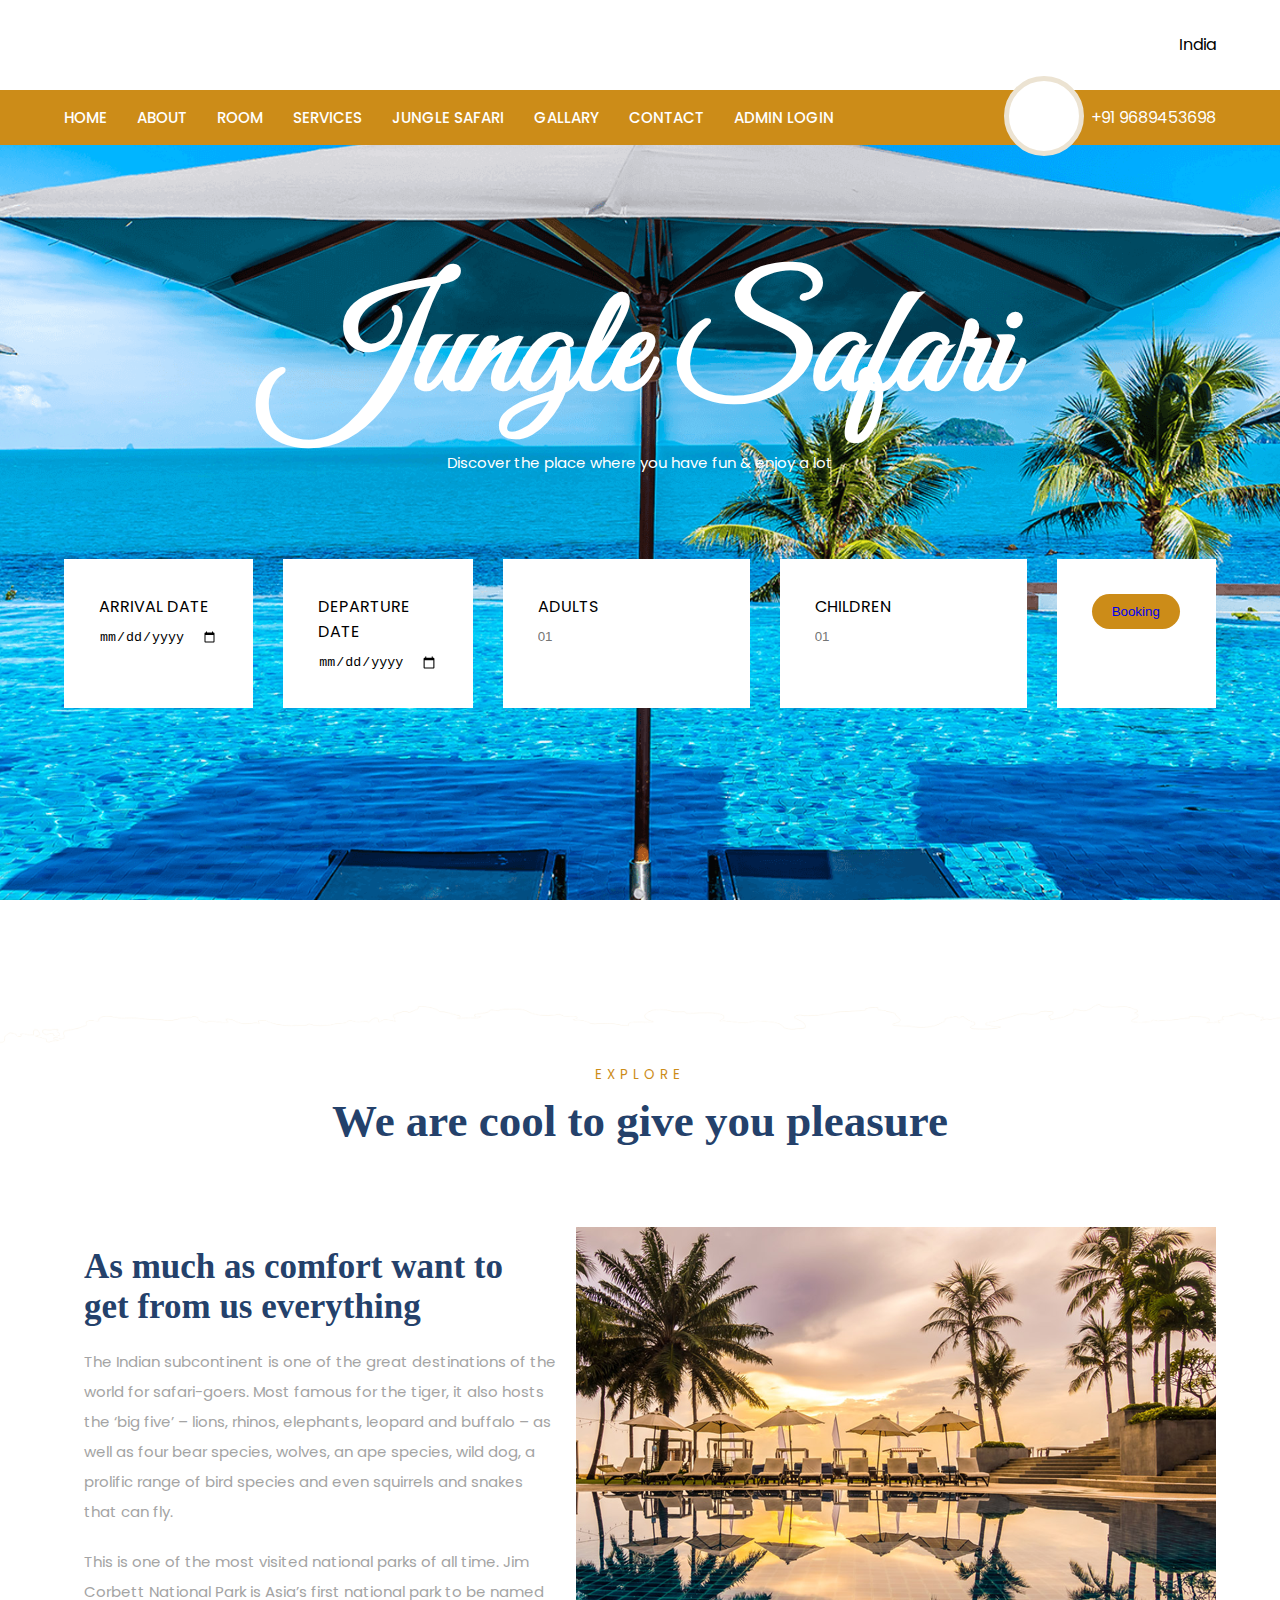
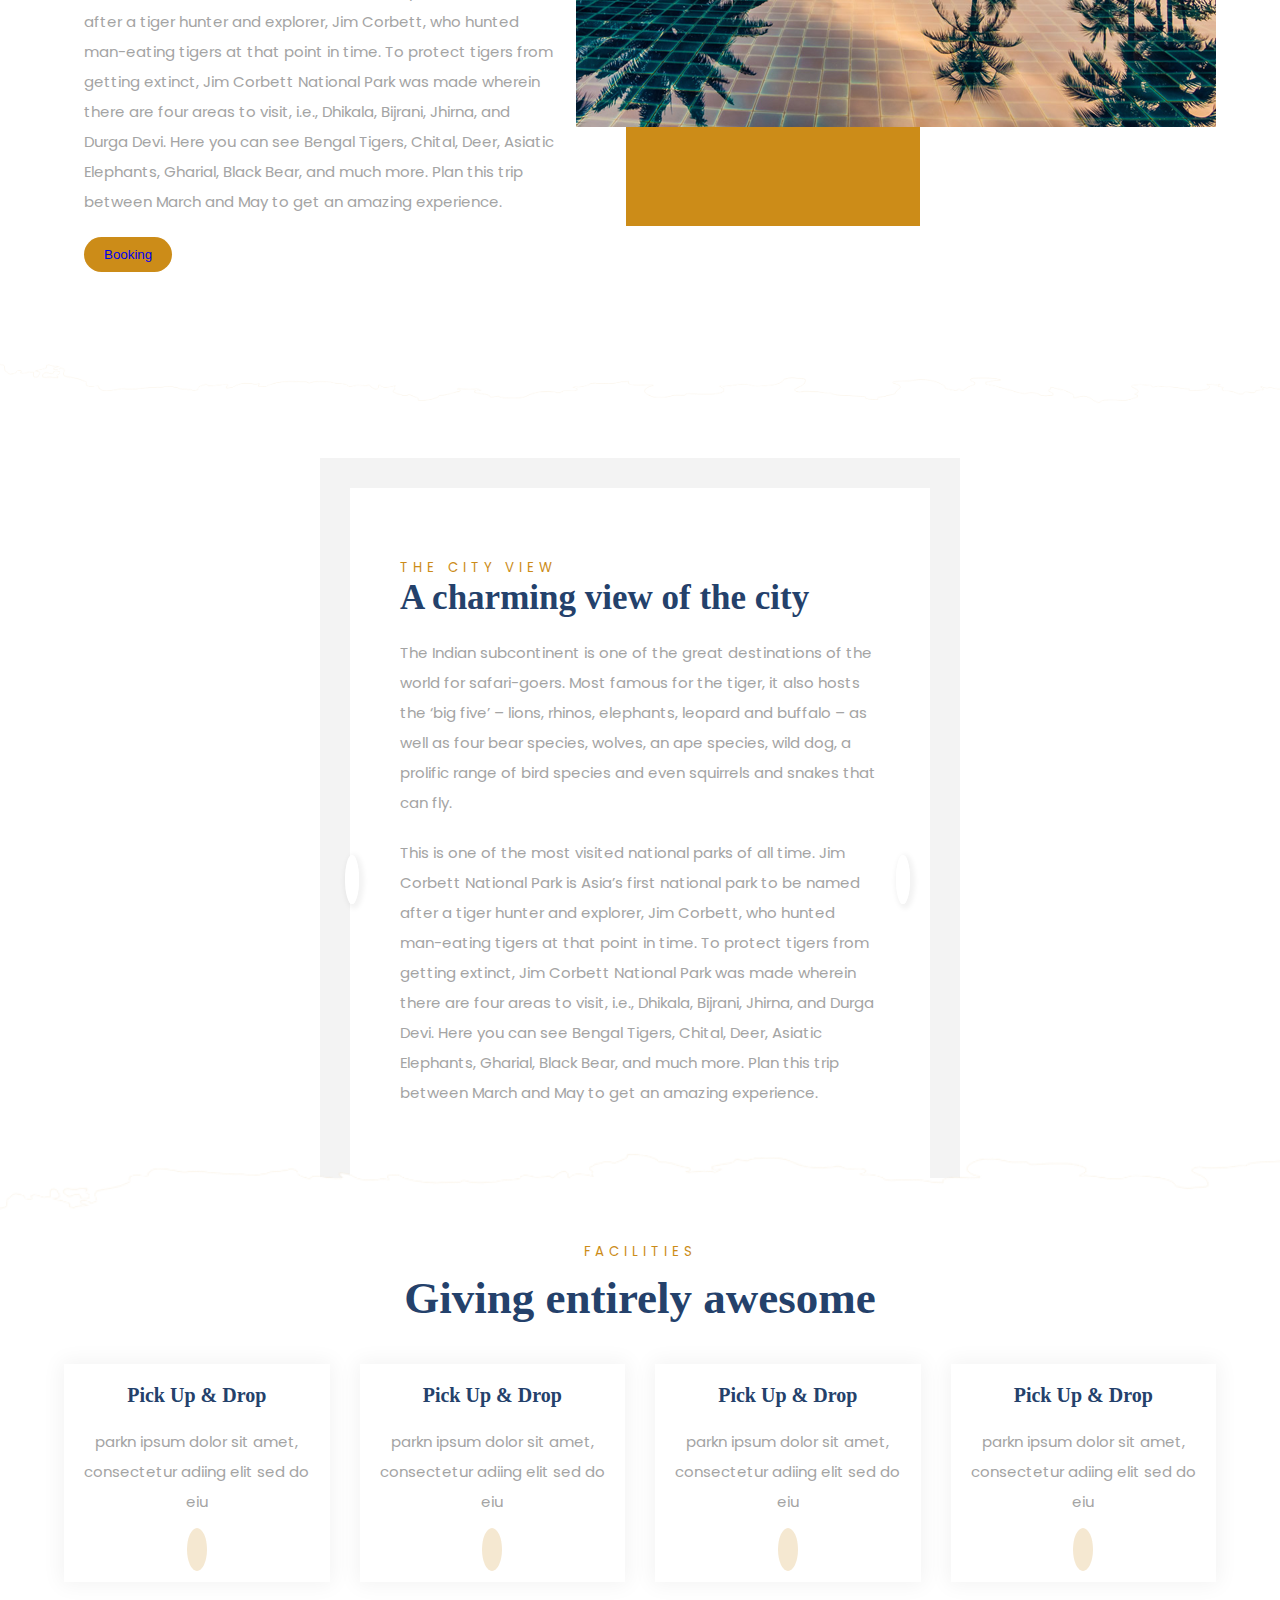
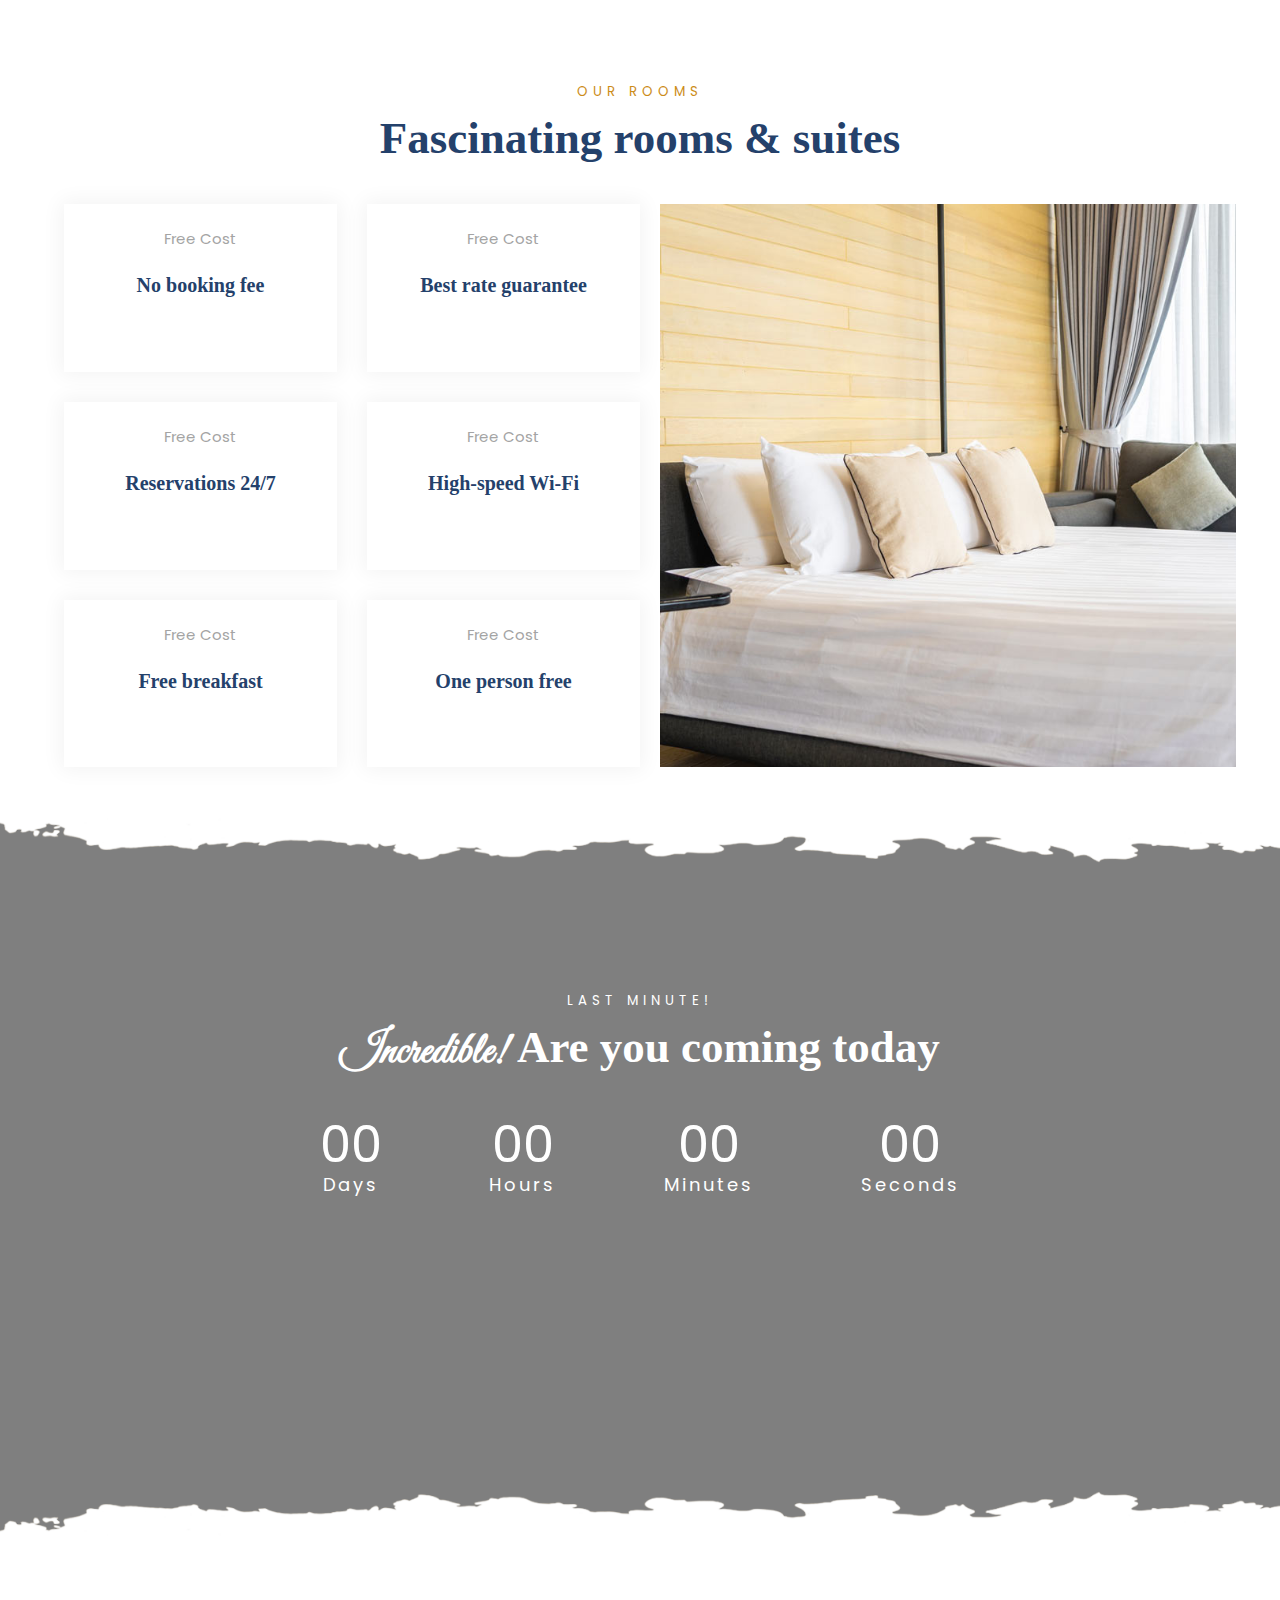
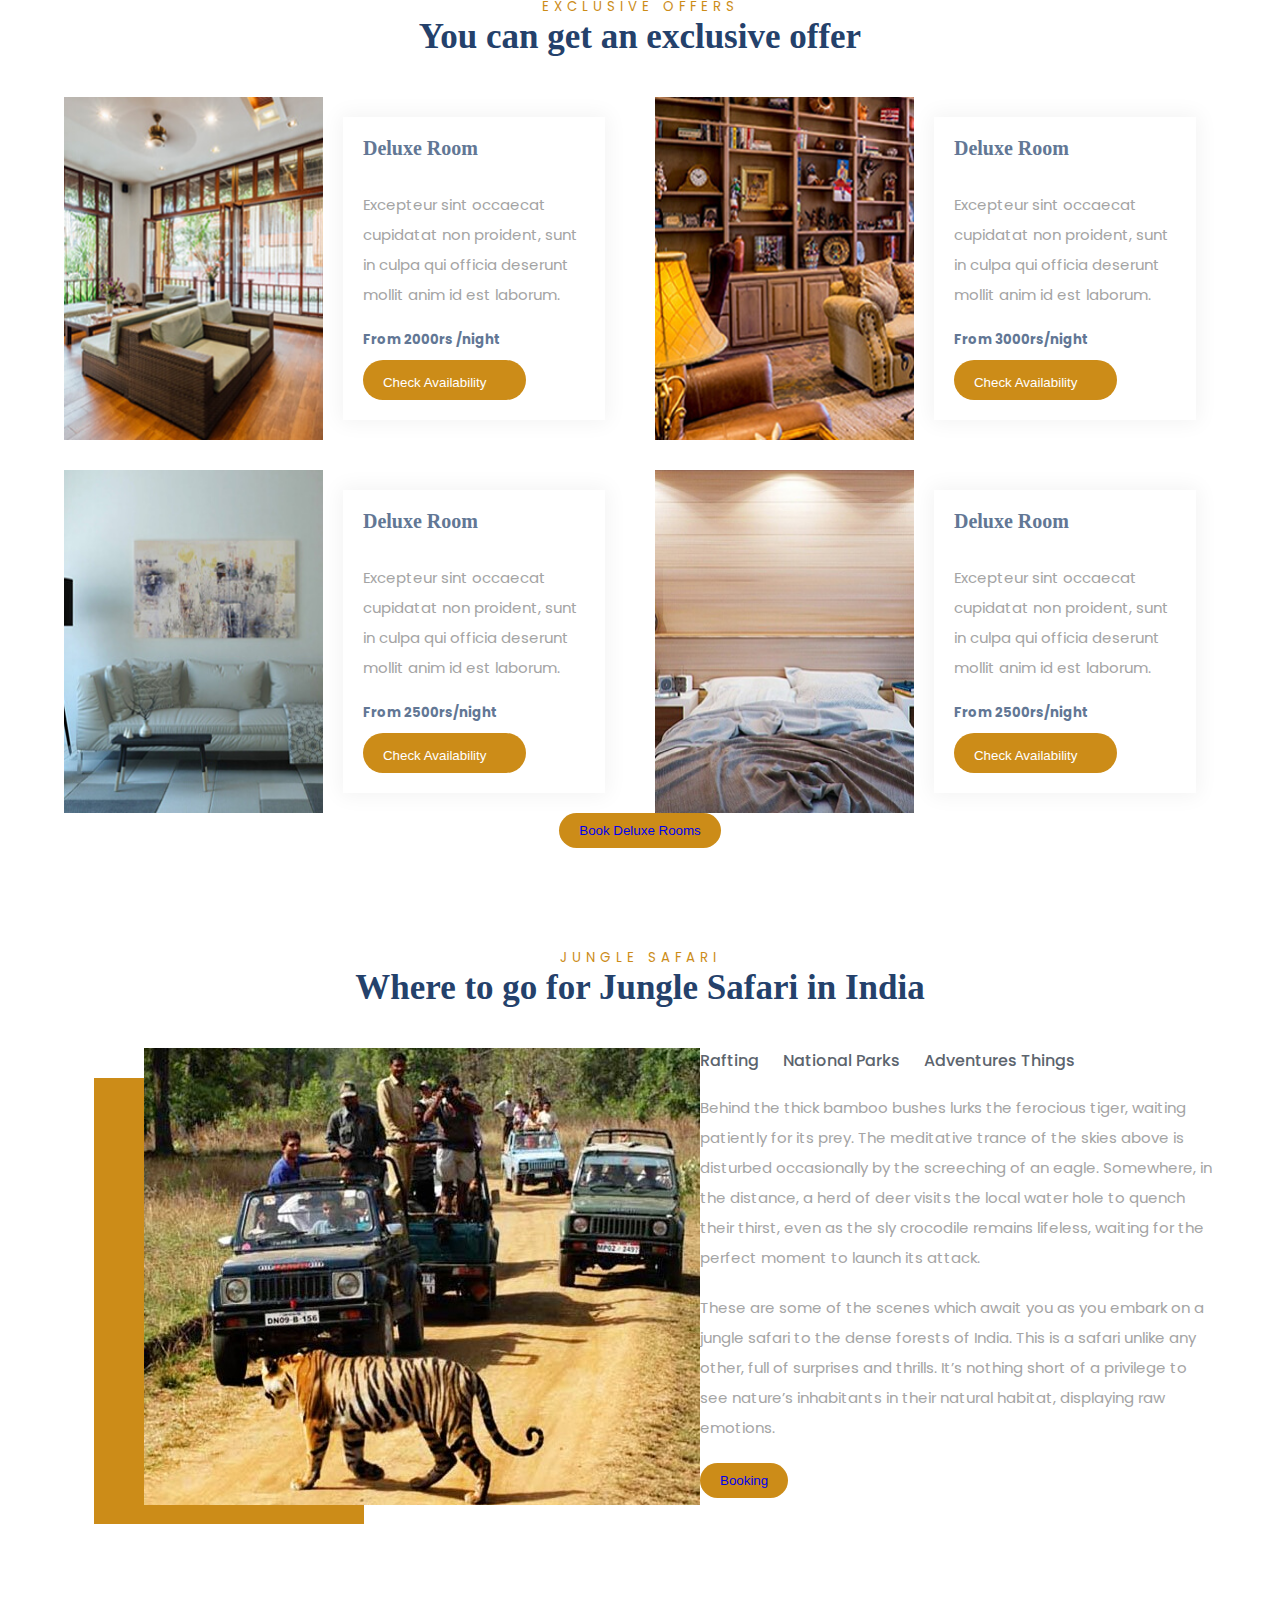
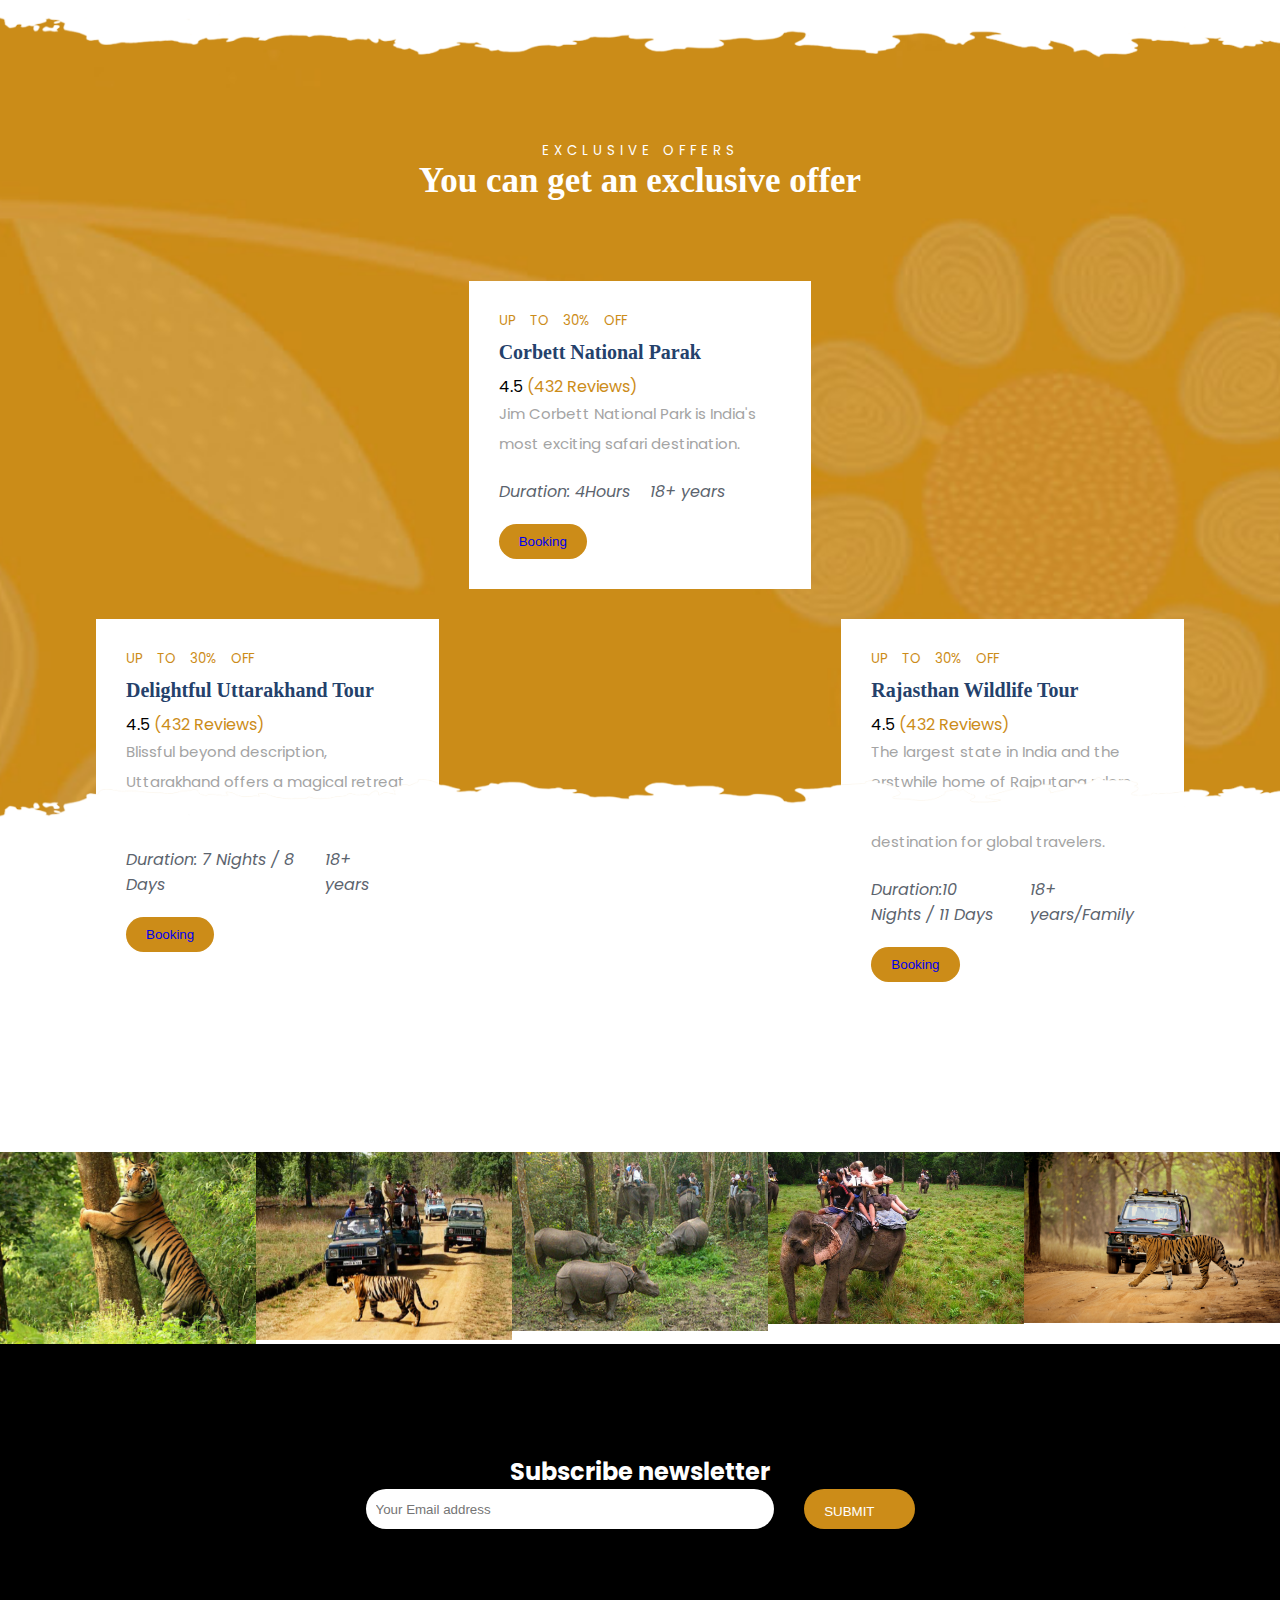
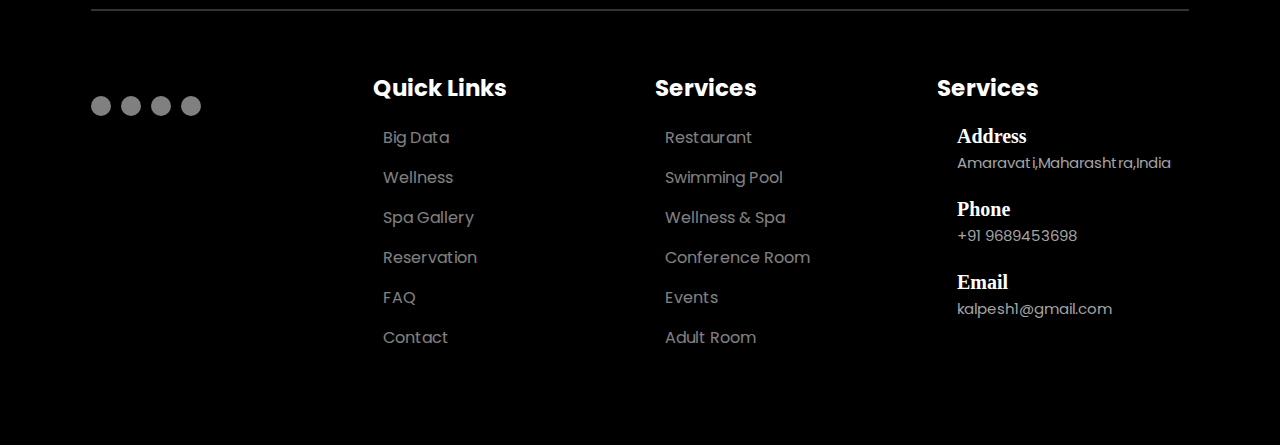
==== index.html @ ed16f7bd "Jungle safari and Resort booking system" ====
<!DOCTYPE html>
<html lang="en" dir="ltr">
<head>
  <title>Jungle safari and Resort management </title>
  <meta name="viewport" content="width=device-width, initial-scale=1">
  <link rel="stylesheet" href="https://pro.fontawesome.com/releases/v5.10.0/css/all.css" integrity="sha384-AYmEC3Yw5cVb3ZcuHtOA93w35dYTsvhLPVnYs9eStHfGJvOvKxVfELGroGkvsg+p" crossorigin="anonymous" />
  <link rel="stylesheet" href="css/style.css">

  <script src="https://code.jquery.com/jquery-1.12.4.min.js" integrity="sha256-ZosEbRLbNQzLpnKIkEdrPv7lOy9C27hHQ+Xp8a4MxAQ=" crossorigin="anonymous"></script>

  <link rel="stylesheet" href="https://cdnjs.cloudflare.com/ajax/libs/OwlCarousel2/2.3.4/assets/owl.carousel.css" />
  <link rel="stylesheet" href="https://cdnjs.cloudflare.com/ajax/libs/OwlCarousel2/2.3.4/assets/owl.theme.default.min.css" />


</head>

<body>
  <section class="head">
    <div class="container flex1">
      <div class="scoial">
        <i class="fab fa-facebook-f"></i>
        <i class="fab fa-twitter"></i>
        <i class="fab fa-instagram"></i>
        <i class="fab fa-youtube"></i>
      </div>
      <div class="logo">
        <img src="image/logo.png" alt="">
      </div>
      <div class="address">
        <i class="fas fa-map-marker-alt"></i>
        <span>India</span>
      </div>
    </div>
  </section>


  <header class="header">
    <div class="container">
      <nav class="navbar flex1">
        <div class="sticky_logo logo">
          <img src="image/logo.png" alt="">
        </div>

        <ul class="nav-menu">
          <li> <a href="#home">Home</a> </li>
          <li> <a href="#about">about</a> </li>
          <li> <a href="#room">room</a> </li>
          <li> <a href="#services">services</a> </li>
          <li> <a href="#shop">Jungle Safari</a> </li>
          <!-- <li> <a href="#testimonials">About</a> </li> -->
          <li> <a href="#gallary">gallary</a> </li>

          <li> <a href="#contact">contact</a> </li>
            <!-- <li> <a href="./display.php">Display Booking </a> </li>
                <li> <a href="./deleted.php">Delete Booking </a> </li> -->
                  <li> <a href="./admin.html">Admin Login </a> </li>
        </ul>
        <div class="hamburger">
          <span class="bar"></span>
          <span class="bar"></span>
          <span class="bar"></span>
        </div>

        <div class="head_contact">
          <i class="fas fa-phone-volume"></i>
          <span>+91 9689453698</span>
        </div>
      </nav>
    </div>
  </header>
  <script>
    const hamburger = document.querySelector(".hamburger");
    const navMenu = document.querySelector(".nav-menu");

    hamburger.addEventListener("click", mobliemmenu);

    function mobliemmenu() {
      hamburger.classList.toggle("active");
      navMenu.classList.toggle("active");
    }

    window.addEventListener("scroll", function() {
      var header = document.querySelector("header");
      header.classList.toggle("sticky", window.scrollY > 0)
    })
  </script>


  <section class="home" id="home">
    <div class="container">
      <h1>Jungle Safari</h1>
      <p>Discover the place where you have fun & enjoy a lot</p>

      <div class="content grid">
        <div class="box">
          <span>ARRIVAL DATE </span> <br>
          <input type="date" placeholder="29/20/2021">
        </div>
        <div class="box">
          <span>DEPARTURE DATE </span> <br>
          <input type="date" placeholder="29/20/2021">
        </div>
        <div class="box">
          <span>ADULTS</span> <br>
          <input type="number" placeholder="01">
        </div>
        <div class="box">
          <span>CHILDREN </span> <br>
          <input type="number" placeholder="01">
        </div>
        <div class="box">
          <button class="flex1">
            <!-- <span>Check Availability</span>
            <i class="fas fa-arrow-circle-right"></i> -->
            <a href="booking.html" >Booking <a>

          </button>
        </div>
      </div>
    </div>
  </section>

  <section class="about" id="about">
    <div class="container">
      <div class="heading">
        <h5>EXPLORE</h5>
        <h2>We are cool to give you pleasure
        </h2>
      </div>

      <div class="content flex  top">
        <div class="left">
          <h3>As much as comfort want to get from us everything
          </h3>
          <p>The Indian subcontinent is one of the great destinations of the world for safari-goers. Most famous for the tiger, it also hosts the ‘big five’ – lions, rhinos, elephants, leopard and buffalo – as well as four bear species, wolves, an ape species, wild dog, a prolific range of bird species and even squirrels and snakes that can fly.</p>
          <p>This is one of the most visited national parks of all time. Jim Corbett National Park is Asia’s first national park to be named after a tiger hunter and explorer, Jim Corbett, who hunted man-eating tigers at that point in time. To protect tigers from getting extinct, Jim Corbett National Park was made wherein there are four areas to visit, i.e., Dhikala, Bijrani, Jhirna, and Durga Devi. Here you can see Bengal Tigers, Chital, Deer, Asiatic Elephants, Gharial, Black Bear, and much more. Plan this trip between March and May to get an amazing experience.</p>
          <button class="flex1">
            <!-- <span>Check Availability</span>
            <i class="fas fa-arrow-circle-right"></i> -->
              <a href="booking.html" >Booking<a>
          </button>
        </div>
        <div class="right">
          <img src="image/a.png" alt="">
        </div>
      </div>
    </div>
  </section>


  <section class="wrapper">
    <div class="container">
      <div class="owl-carousel owl-theme">
        <div class="item">
          <div class="heading">
            <h5>THE CITY VIEW</h5>
            <h3>A charming view of the city</h3>
          </div>
          <p>The Indian subcontinent is one of the great destinations of the world for safari-goers. Most famous for the tiger, it also hosts the ‘big five’ – lions, rhinos, elephants, leopard and buffalo – as well as four bear species, wolves, an ape species, wild dog, a prolific range of bird species and even squirrels and snakes that can fly.</p>
          <p>  This is one of the most visited national parks of all time. Jim Corbett National Park is Asia’s first national park to be named after a tiger hunter and explorer, Jim Corbett, who hunted man-eating tigers at that point in time. To protect tigers from getting extinct, Jim Corbett National Park was made wherein there are four areas to visit, i.e., Dhikala, Bijrani, Jhirna, and Durga Devi. Here you can see Bengal Tigers, Chital, Deer, Asiatic Elephants, Gharial, Black Bear, and much more. Plan this trip between March and May to get an amazing experience.</p>
        </div>
        <div class="item">
          <div class="heading">
            <h5>THE CITY VIEW</h5>
            <h3>A charming view of the city</h3>
          </div>
          <p>The Indian subcontinent is one of the great destinations of the world for safari-goers. Most famous for the tiger, it also hosts the ‘big five’ – lions, rhinos, elephants, leopard and buffalo – as well as four bear species, wolves, an ape species, wild dog, a prolific range of bird species and even squirrels and snakes that can fly.</p>
          <p>This is one of the most visited national parks of all time. Jim Corbett National Park is Asia’s first national park to be named after a tiger hunter and explorer, Jim Corbett, who hunted man-eating tigers at that point in time. To protect tigers from getting extinct, Jim Corbett National Park was made wherein there are four areas to visit, i.e., Dhikala, Bijrani, Jhirna, and Durga Devi. Here you can see Bengal Tigers, Chital, Deer, Asiatic Elephants, Gharial, Black Bear, and much more. Plan this trip between March and May to get an amazing experience.</p>
        </div>
        <div class="item">
          <div class="heading">
            <h5>THE CITY VIEW</h5>
            <h3>A charming view of the city</h3>
          </div>
          <p>The Indian subcontinent is one of the great destinations of the world for safari-goers. Most famous for the tiger, it also hosts the ‘big five’ – lions, rhinos, elephants,leopard and buffalo – as well as four bear species, wolves, an ape species, wild dog, a prolific range of bird species and even squirrels and snakes that can fly.</p>
          <p>This is one of the most visited national parks of all time. Jim Corbett National Park is Asia’s first national park to be named after a tiger hunter and explorer, Jim Corbett, who hunted man-eating tigers at that point in time. To protect tigers from getting extinct, Jim Corbett National Park was made wherein there are four areas to visit, i.e., Dhikala, Bijrani, Jhirna, and Durga Devi. Here you can see Bengal Tigers, Chital, Deer, Asiatic Elephants, Gharial, Black Bear, and much more. Plan this trip between March and May to get an amazing experience.</p>
        </div>
      </div>
    </div>
  </section>

  <script src="https://cdnjs.cloudflare.com/ajax/libs/OwlCarousel2/2.3.4/owl.carousel.min.js"></script>
  <script src="https://cdnjs.cloudflare.com/ajax/libs/OwlCarousel2/2.3.4/owl.carousel.js"></script>
  <script>
    $('.owl-carousel').owlCarousel({
      loop: true,
      margin: 10,
      nav: true,
      dots: false,
      navText: ["<i class='far fa-long-arrow-alt-left'></i>", "<i class='far fa-long-arrow-alt-right'></i>"],
      responsive: {
        0: {
          items: 1
        },
        768: {
          items: 1
        },
        1000: {
          items: 1
        }
      }
    })
  </script>
<br>
<br>
<br>
<br>

  <section class="wrapper2">
    <div class="container">
      <div class="heading mtop">
        <h5>FACILITIES</h5>
        <h2>Giving entirely awesome </h2>
      </div>

      <div class="content grid mtop">
        <div class="box">
          <i class="fas fa-shipping-fast"></i>
          <h3>Pick Up & Drop</h3>
          <p>parkn ipsum dolor sit amet, consectetur adiing elit sed do eiu</p>
          <span class='far fa-long-arrow-alt-right'></span>
        </div>
        <div class="box">
          <i class="fas fa-mug-hot"></i>
          <h3>Pick Up & Drop</h3>
          <p>parkn ipsum dolor sit amet, consectetur adiing elit sed do eiu</p>
          <span class='far fa-long-arrow-alt-right'></span>
        </div>
        <div class="box">
          <i class="fas fa-car"></i>
          <h3>Pick Up & Drop</h3>
          <p>parkn ipsum dolor sit amet, consectetur adiing elit sed do eiu</p>
          <span class='far fa-long-arrow-alt-right'></span>
        </div>
        <div class="box">
          <i class="far fa-water"></i>
          <h3>Pick Up & Drop</h3>
          <p>parkn ipsum dolor sit amet, consectetur adiing elit sed do eiu</p>
          <span class='far fa-long-arrow-alt-right'></span>
        </div>
      </div>
    </div>
  </section>


  <section class="room wrapper2 top" id="room">
    <div class="container">
      <div class="heading">
        <h5>OUR ROOMS</h5>
        <h2>Fascinating rooms & suites </h2>
      </div>
      <div class="content flex mtop">
        <div class="left grid2">
          <div class="box">
            <i class="fas fa-desktop"></i>
            <p>Free Cost</p>
            <h3>No booking fee</h3>
          </div>
          <div class="box">
            <i class="fas fa-dollar-sign"></i>
            <p>Free Cost</p>
            <h3>Best rate guarantee</h3>
          </div>
          <div class="box">
            <i class="fab fa-resolving"></i>
            <p>Free Cost</p>
            <h3>Reservations 24/7</h3>
          </div>
          <div class="box">
            <i class="fal fa-alarm-clock"></i>
            <p>Free Cost</p>
            <h3>High-speed Wi-Fi</h3>
          </div>
          <div class="box">
            <i class="fas fa-mug-hot"></i>
            <p>Free Cost</p>
            <h3>Free breakfast</h3>
          </div>
          <div class="box">
            <i class="fas fa-user-tie"></i>
            <p>Free Cost</p>
            <h3>One person free</h3>
          </div>
        </div>
        <div class="right">
          <img src="image/r.jpg" alt="">
        </div>
      </div>
    </div>
  </section>

  <section class="timer about wrapper">
    <div class="background"> </div>
    <div class="container">
      <div class="heading">
        <h5>LAST MINUTE!</h5>
        <h2> <span>Incredible!</span> Are you coming today</h2>
      </div>

      <div id="time" class="flex1 mtop"> </div>
    </div>
  </section>
  <script src="js/jquery.countdown.js" charset="utf-8"></script>
  <script src="js/jquery.countdown.min.js" charset="utf-8"></script>
  <script type="text/javascript">
    $('#time').countdown('2024/01/01', function(event) {
      $(this).html(event.strftime(
        '<div class="clock"><span>%d</span> <p>Days</p></div> ' +
        '<div class="clock"><span>%H</span> <p>Hours</p></div> ' +
        '<div class="clock"><span>%M</span> <p>Minutes</p></div> ' +
        '<div class="clock"><span>%S</span> <p>Seconds</p></div> '
      ));
    });
  </script>


  <section class="offer mtop" id="services">
    <div class="container">
      <div class="heading">
        <h5>EXCLUSIVE OFFERS </h5>
        <h3>You can get an exclusive offer </h3>
      </div>

      <div class="content grid2 mtop">
        <div class="box flex">
          <div class="left">
            <img src="image/o1.jpg" alt="">
          </div>
          <div class="right">
            <h4>Deluxe Room</h4>
            <div class="rate flex">
              <i class="fas fa-star"></i>
              <i class="fas fa-star"></i>
              <i class="fas fa-star"></i>
              <i class="fas fa-star"></i>
              <i class="fas fa-star"></i>
            </div>
            <p> Excepteur sint occaecat cupidatat non proident, sunt in culpa qui officia deserunt mollit anim id est laborum.</p>
            <h5>From 2000rs /night</h5>
            <button class="flex1">
              <span>Check Availability</span>
              <i class="fas fa-arrow-circle-right"></i>
            </button>
          </div>
        </div>
        <div class="box flex">
          <div class="left">
            <img src="image/o2.jpg" alt="">
          </div>
          <div class="right">
            <h4>Deluxe Room</h4>
            <div class="rate flex">
              <i class="fas fa-star"></i>
              <i class="fas fa-star"></i>
              <i class="fas fa-star"></i>
              <i class="fas fa-star"></i>
              <i class="fas fa-star"></i>
            </div>
            <p> Excepteur sint occaecat cupidatat non proident, sunt in culpa qui officia deserunt mollit anim id est laborum.</p>
            <h5>From 3000rs/night</h5>
            <button class="flex1">
              <span>Check Availability</span>
              <i class="fas fa-arrow-circle-right"></i>
            </button>
          </div>
        </div>
        <div class="box flex">
          <div class="left">
            <img src="image/o3.jpg" alt="">
          </div>
          <div class="right">
            <h4>Deluxe Room</h4>
            <div class="rate flex">
              <i class="fas fa-star"></i>
              <i class="fas fa-star"></i>
              <i class="fas fa-star"></i>
              <i class="fas fa-star"></i>
              <i class="fas fa-star"></i>
            </div>
            <p> Excepteur sint occaecat cupidatat non proident, sunt in culpa qui officia deserunt mollit anim id est laborum.</p>
            <h5>From 2500rs/night</h5>
            <button class="flex1">
              <span>Check Availability</span>
              <i class="fas fa-arrow-circle-right"></i>
            </button>
          </div>
        </div>
        <div class="box flex">
          <div class="left">
            <img src="image/o4.jpg" alt="">
          </div>
          <div class="right">
            <h4>Deluxe Room</h4>
            <div class="rate flex">
              <i class="fas fa-star"></i>
              <i class="fas fa-star"></i>
              <i class="fas fa-star"></i>
              <i class="fas fa-star"></i>
              <i class="fas fa-star"></i>
            </div>
            <p> Excepteur sint occaecat cupidatat non proident, sunt in culpa qui officia deserunt mollit anim id est laborum.</p>
            <h5>From 2500rs/night</h5>
            <button class="flex1">
              <span>Check Availability</span>
              <i class="fas fa-arrow-circle-right"></i>
            </button>
          </div>
        </div>
      </div>
    </div>
  </section>
  <div class="box"><center>

    <button class="flex1">
      <!-- <span>Check Availability</span>
      <i class="fas fa-arrow-circle-right"></i> -->
      <a href="booking.html" >Book Deluxe Rooms <a>

    </button>
  </div>

  <section class="area top">
    <div class="container">
      <div class="heading">
        <h5>JUNGLE SAFARI</h5>
        <h3>Where to go for Jungle Safari in India</h3>
      </div>

      <div class="content flex mtop">
        <div class="left">
          <img src="image/aera.jpg" alt="">
        </div>
        <div class="right">
          <ul>
            <li>Rafting</li>
            <li> National Parks </li>
            <li>Adventures Things</li>
          </ul>

          <p>Behind the thick bamboo bushes lurks the ferocious tiger, waiting patiently for its prey. The meditative trance of the skies above is disturbed occasionally by the screeching of an eagle. Somewhere, in the distance, a herd of deer visits the local water hole to quench their thirst, even as the sly crocodile remains lifeless,
             waiting for the perfect moment to launch its attack.</p>
          <p>These are some of the scenes which await you as you embark on a jungle safari to the dense forests of India. This is a safari unlike any other, full of surprises and thrills. It’s nothing short of a privilege to see nature’s inhabitants in their natural habitat, displaying raw emotions. </p>
          <button class="flex1">
            <!-- <span>Check Availability</span>
            <i class="fas fa-arrow-circle-right"></i> -->
            <a href="booking.html" >Booking <a>

          </button>
        </div>
      </div>
    </div>
  </section>

  <section class="offer2 about wrapper timer top" id="shop">
    <div class="container">
      <div class="heading">
        <h5>EXCLUSIVE OFFERS </h5>
        <h3>You can get an exclusive offer </h3>
      </div>

      <div class="content grid  top">
        <div class="box">
          <h5>UP TO 30% OFF</h5>
          <h3>Corbett  National Parak </h3>
          <span>4.5 <label>(432 Reviews)</label> </span>
          <p>Jim Corbett National Park is India's most exciting safari destination.</p>
          <div class="flex">
            <i class="fal fa-alarm-clock"> Duration: 4Hours</i>
            <i class="far fa-dot-circle"> 18+ years</i>
          </div>
          <button class="flex1">
            <!-- <span>Check Availability</span>
            <i class="fas fa-arrow-circle-right"></i> -->
            <a href="booking.html" >Booking <a>

          </button>
        </div>
        <div class="box">
          <h5>UP TO 30% OFF</h5>
          <h3>Delightful Uttarakhand Tour </h3>
          <span>4.5 <label>(432 Reviews)</label> </span>
          <p>Blissful beyond description, Uttarakhand offers a magical retreat for the weary souls.</p>
          <div class="flex">
            <i class="fal fa-alarm-clock"> Duration: 7 Nights / 8 Days</i>
            <i class="far fa-dot-circle"> 18+ years</i>
          </div>
          <button class="flex1">
            <a href="booking.html" >Booking <a>

            <!-- <i class="fas fa-arrow-circle-right"></i> -->
          </button>
        </div>
        <div class="box">
          <h5>UP TO 30% OFF</h5>
          <h3>Rajasthan Wildlife Tour</h3>
          <span>4.5 <label>(432 Reviews)</label> </span>
          <p>The largest state in India and the erstwhile home of Rajputana rulers,
             Rajasthan is a popular tourist destination for global travelers.</p>
          <div class="flex">
            <i class="fal fa-alarm-clock"> Duration:10 Nights / 11 Days</i>
            <i class="far fa-dot-circle"> 18+ years/Family</i>
          </div>
          <button class="flex1">
            <a href="booking.html" >Booking <a>

            <!-- <span>Check Availability</span>
            <i class="fas fa-arrow-circle-right"></i> -->
          </button>
        </div>
      </div>
    </div>
  </section>
<br>
<br>
<br>
<br>
<br>
<br>
<br>
<br>
<br>
<br>

  <script>
    $('.owl-carousel').owlCarousel({
      loop: true,
      margin: 10,
      nav: false,
      dots: false,
      navText: ["<i class='far fa-long-arrow-alt-left'></i>", "<i class='far fa-long-arrow-alt-right'></i>"],
      responsive: {
        0: {
          items: 1
        },
        768: {
          items: 1
        },
        1000: {
          items: 1
        }
      }
    })
  </script>


  <section class="gallary top" id="gallary">
    <div class="owl-carousel owl-theme">
      <div class="item">
        <img src="image/p1.jpg" alt="">
        <div class="overlay">
          <i class="fab fa-instagram"></i>
        </div>
      </div>
      <div class="item">
        <img src="image/p2.jpg" alt="">
        <div class="overlay">
          <i class="fab fa-instagram"></i>
        </div>
      </div>
      <div class="item">
        <img src="image/p3.jpg" alt="">
        <div class="overlay">
          <i class="fab fa-instagram"></i>
        </div>
      </div>
      <div class="item">
        <img src="image/p4.jpg" alt="">
        <div class="overlay">
          <i class="fab fa-instagram"></i>
        </div>
      </div>
      <div class="item">
        <img src="image/p5.jpg" alt="">
        <div class="overlay">
          <i class="fab fa-instagram"></i>
        </div>
      </div>
      <div class="item">
        <img src="image/p1.jpg" alt="">
        <div class="overlay">
          <i class="fab fa-instagram"></i>
        </div>
      </div>
      <div class="item">
        <img src="image/p2.jpg" alt="">
        <div class="overlay">
          <i class="fab fa-instagram"></i>
        </div>
      </div>
      <div class="item">
        <img src="image/p3.jpg" alt="">
        <div class="overlay">
          <i class="fab fa-instagram"></i>
        </div>
      </div>
    </div>

  </section>

  <script>
    $('.owl-carousel').owlCarousel({
      loop: true,
      margin: 0,
      nav: false,
      dots: false,
      autoplay: true,
      slideTransition: 'linear',
      autoplayTimeout: 4000,
      autoplaySpeed: 4000,
      autoplayHoverPause: true,
      responsive: {
        0: {
          items: 1
        },
        768: {
          items: 3
        },
        1000: {
          items: 5
        }
      }
    })
  </script>





  <footer>
    <div class="container top">
      <div class="subscribe" id="contact">
        <h2>Subscribe newsletter</h2>
        <!-- <p> Excepteur sint occaecat cupidatat non proident, sunt in culpa qui officia deserunt mollit anim id est laborum.</p> -->
        <div class="input flex">
          <input type="email" placeholder="Your Email address">
          <button class="flex1">
            <span>SUBMIT</span>
            <i class="fas fa-arrow-circle-right"></i>
          </button>
        </div>
      </div>

      <div class="content grid  top">
        <div class="box">
          <div class="logo">
            <img src="image/logo.png" alt="">
          </div>
          <!-- <p>Lorem ipsum dolor sit amet, consectetur adipisicing elit, sed do eiusmod tempor incididunt ut labore et dolore magna aliqua. Ut enim ad minim veniam, quis nostrud exercitation ullamco laboris nisi ut aliquip ex ea commodo consequat. </p> -->
          <div class="social flex">
            <i class="fab fa-facebook-f"></i>
            <i class="fab fa-twitter"></i>
            <i class="fab fa-instagram"></i>
            <i class="fab fa-youtube"></i>
          </div>
        </div>

        <div class="box">
          <h2>Quick Links</h2>
          <ul>
            <li><i class="fas fa-angle-double-right"></i>Big Data</li>
            <li><i class="fas fa-angle-double-right"></i>Wellness</li>
            <li><i class="fas fa-angle-double-right"></i>Spa Gallery</li>
            <li><i class="fas fa-angle-double-right"></i>Reservation</li>
            <li><i class="fas fa-angle-double-right"></i>FAQ</li>
            <li><i class="fas fa-angle-double-right"></i>Contact</li>
          </ul>
        </div>

        <div class="box">
          <h2>Services</h2>
          <ul>
            <li><i class="fas fa-angle-double-right"></i>Restaurant</li>
            <li><i class="fas fa-angle-double-right"></i>Swimming Pool</li>
            <li><i class="fas fa-angle-double-right"></i>Wellness & Spa</li>
            <li><i class="fas fa-angle-double-right"></i>Conference Room</li>
            <li><i class="fas fa-angle-double-right"></i>Events</li>
            <li><i class="fas fa-angle-double-right"></i>Adult Room</li>
          </ul>
        </div>

        <div class="box">
          <h2>Services</h2>
          <div class="icon flex">
            <div class="i">
              <i class="fas fa-map-marker-alt"></i>
            </div>
            <div class="text">
              <h3>Address</h3>
              <p>Amaravati,Maharashtra,India</p>
            </div>
          </div>
          <div class="icon flex">
            <div class="i">
              <i class="fas fa-phone"></i>
            </div>
            <div class="text">
              <h3>Phone</h3>
              <p>+91 9689453698</p>
            </div>
          </div>
          <div class="icon flex">
            <div class="i">
              <i class="far fa-envelope"></i>
            </div>
            <div class="text">
              <h3>Email</h3>
              <p>kalpesh1@gmail.com</p>
            </div>
          </div>
        </div>
      </div>
    </div>
  </footer>
</body>


</html>
---- css/style.css ----
@import url('https://fonts.googleapis.com/css2?family=Poppins:wght@200;300;400;500;600;700;800;900&display=swap');
@import url('https://fonts.googleapis.com/css2?family=Great+Vibes&display=swap');

* {
  padding: 0;
  margin: 0;
  box-sizing: border-box;
}

html,
body {
  font-family: 'Poppins', sans-serif;
  scroll-behavior: smooth;
}

.container {
  max-width: 90%;
  margin: auto;
}

li {
  list-style: none;
}

a {
  text-decoration: none;
  transition: 0.5s;
}

.flex {
  display: flex;
}

.flex1 {
  display: flex;
  justify-content: space-between;
}

/*-------------head--------- */
.head {
  height: 10vh;
  line-height: 10vh;
}

.head i {
  width: 30px;
  height: 30px;
  border-radius: 50%;
  line-height: 30px;
  background: #FAF3E7;
  text-align: center;
  color: #CC8C18;
}

.head img {
  margin-top: 10px;
}

/*-------------head--------- */
/*-------------header--------- */
header {
  background: #CC8C18;
  padding: 15px 0 15px 0;
  color: white;
}

.navbar {
  display: flex;
  align-items: center;
}

.hamburger {
  display: none;
}

.bar {
  display: block;
  width: 25px;
  height: 3px;
  margin: 5px auto;
  transition: all 0.5s ease-in-out;
  background: white;
}

.nav-menu {
  display: flex;
  justify-content: space-between;
  align-items: center;
}

header ul {
  padding: 0 20px 0 0;
}

header li {
  margin-right: 30px;
}

header ul li a {
  font-size: 15px;
  color: white;
  text-transform: uppercase;
  font-weight: 500;
  transition: 0.5s;
}

header ul li a:hover {
  color: #000;
}

header .head_contact {
  position: relative;
}

header .head_contact i {
  position: absolute;
  top: -29px;
  left: -70%;
  width: 80px;
  height: 80px;
  line-height: 80px;
  text-align: center;
  background: white;
  color: #CC8C18;
  border-radius: 50%;
  transform: rotate(-45deg);
  border: 5px solid #ECE3D2;
  font-size: 30px;
}

header .sticky_logo {
  display: none;
}

header.sticky .sticky_logo {
  display: block;
  width: 50px;
  height: 50px;
  margin-top: -10px;
}

header.sticky {
  z-index: 9999;
  position: fixed;
  width: 100%;
  background: #313538;
  transition: 0.5s;
  height: 12vh;
  transition: 0.5s;
  top: 0;
  padding: 30px 0 0 0;
}

header.sticky ul li a {
  color: white;
}

@media only screen and (max-width:768px) {

  /*------------head------------*/
  .header .head_contact,
  .logo {
    display: none;
  }

  /*------------head------------*/
  header.sticky {
    height: 8vh;
  }

  header.sticky .nav-menu {
    background: #313538;
  }

  .navbar {
    height: 5vh;
    justify-content: space-between;
  }

  .nav-menu {
    position: fixed;
    left: -100%;
    top: 11rem;
    flex-direction: column;
    background: #CC8C18;
    width: 100%;
    border-radius: 10px;
    text-align: center;
    transition: 0.3s;
    z-index: 99;
  }

  header.sticky .nav-menu {
    top: 5rem;
  }

  header ul li a {
    color: white;
  }

  .nav-menu.active {
    left: 0;
  }

  header li {
    margin: 2.5rem 0;
  }

  .hamburger {
    display: block;
    cursor: pointer;
  }

  .hamburger.active .bar:nth-child(2) {
    opacity: 0;
  }

  .hamburger.active .bar:nth-child(1) {
    transform: translateY(8px) rotate(45deg);
  }

  .hamburger.active .bar:nth-child(3) {
    transform: translateY(-8px) rotate(-45deg);
  }
}

/*------------home------------*/
.grid {
  display: grid;
  grid-template-columns: repeat(5, 1fr);
  grid-gap: 30px;
}

.home {
  background-image: url("../image/home.png");
  height: 100vh;
  background-attachment: fixed;
  background-position: center;
  background-repeat: no-repeat;
  background-size: cover;
  text-align: center;
}

.home h1 {
  font-family: 'Great Vibes', cursive;
  font-size: 150px;
  color: white;
  padding-top: 10%;
}

.home p {
  color: white;
}

.home .content {
  text-align: left;
  color: black;
  margin-top: 7%;
}

.home .box {
  background: white;
  padding: 35px;
}

.home input {
  margin-top: 10px;
}

input {
  border: none;
  outline: none;
}

button {
  background: #CC8C18;
  color: white;
  padding: 10px 20px;
  outline: none;
  border: none;
  border-radius: 30px;
}

button i {
  margin-left: 20px;
  font-size: 25px;
}

button span {
  margin-top: 5px;
}

/*------------home------------*/
/*------------about------------*/
.top {
  margin-top: 80px;
}

.mtop {
  margin-top: 40px;
}

.heading {
  text-align: center;
}

.heading h5 {
  font-weight: 400;
  letter-spacing: 5px;
  color: #CC8C18;
  padding-top: 20px;
}

.heading h2 {
  color: #24416B;
  font-size: 45px;
  font-family: serif;
  font-weight: bold;
  margin: 10px 0 20px 0;
}

.left, .right {
  width: 50%;
}

h3 {
  font-size: 35px;
  font-family: serif;
  color: #24416B;
  margin-bottom: 20px;
}

.about .left {
  padding: 20px;
}

p {
  line-height: 30px;
  color: #a4a4a4;
  margin-bottom: 20px;
  font-size: 15px;
}

.about {
  position: relative;
  padding-bottom: 70px;
}

.about .right {
  position: relative;
}

.about .right::after {
  content: '';
  position: absolute;
  top: 0;
  left: 0;
  background: #CC8C18;
  width: 92%;
  height: 61vh;
  z-index: -1;
  margin: 50px;
}

.about::after {
  content: '';
  position: absolute;
  top: -5%;
  left: 0;
  background-image: url("../image/line1.png");
  background-size: cover;
  background-repeat: no-repeat;
  height: 50px;
  width: 100%;
}

.about::before {
  content: '';
  position: absolute;
  bottom: -5%;
  left: 0;
  background-image: url("../image/line2.png");
  background-size: cover;
  background-repeat: no-repeat;
  height: 50px;
  width: 100%;
}

/*------------about------------*/
/*------------wrapper------------*/
.wrapper {
  background-image: url("../image/w.jpg");
  height: 80vh;
  background-attachment: fixed;
  background-position: center;
  background-repeat: no-repeat;
  background-size: cover;
}

.wrapper .container {
  max-width: 50%;
  margin: auto;
}

.wrapper .item {
  background: white;
  padding: 50px;
  margin-top: 15%;
  border: 30px solid #F3F3F3;
  border-bottom: none;
}

.wrapper .heading {
  text-align: left;
}

.owl-nav .owl-next,
.owl-nav .owl-prev {
  height: 47px;
  position: absolute;
  top: 60%;
  width: 26px;
  cursor: pointer;
  background: none !important;
}

.owl-nav .owl-prev {
  left: 0;
}

.owl-nav .owl-next {
  right: 53px;
}

.owl-nav .owl-next i,
.owl-nav .owl-prev i {
  background: white;
  padding: 7px;
  border-radius: 50%;
  color: #CC8C18;
  box-shadow: 2px 2px 5px 3px rgba(0, 0, 0, 0.05);
  transition: 0.5s;
}

.owl-nav .owl-next i:hover,
.owl-nav .owl-prev i:hover {
  background: #CC8C18;
  color: white;
}

/*------------wrapper------------*/
/*------------wrapper2------------*/
.wrapper2 {
  position: relative;
  text-align: center;
}

.wrapper2 .grid {
  grid-template-columns: repeat(4, 1fr);
}

.wrapper2 .box {
  box-shadow: 0 0 20px 3px rgb(0 0 0 / 5%);
  padding: 20px;
  transition: 0.5s;
}

.wrapper2 i {
  margin: 10px 0 15px 0;
  color: #CC8C18;
  font-size: 30px;
}

.wrapper2 h3 {
  font-size: 20px;
}

.wrapper2 span {
  padding: 10px;
  background: #F5E8D1;
  color: #CC8C18;
  border-radius: 50%;
}

.wrapper2 .box:hover {
  background: #CC8C18;
  cursor: pointer;
}

.wrapper2 .box:hover span {
  background: #fff;
}

.wrapper2 .box:hover p,
.wrapper2 .box:hover h3,
.wrapper2 .box:hover i {
  color: white;
}

.wrapper2::after {
  content: '';
  position: absolute;
  top: -22%;
  left: 0;
  background-image: url("../image/line1.png");
  background-size: cover;
  background-repeat: no-repeat;
  height: 75px;
  width: 100%;
  z-index: 2;
}

/*------------wrapper2------------*/
/*------------room------------*/
.room {
  margin-bottom: 50px;
  position: relative;
}

.room.wrapper2::after {
  display: none;
  top: 105%;
  background-image: url("../image/line2.png");
}

.grid2 {
  display: grid;
  grid-template-columns: repeat(2, 1fr);
  grid-gap: 30px;
}

.room img {
  width: 100%;
  height: 100%;
  margin-left: 20px;
}

.room h3 {
  margin: 0;
  padding: 0;
}

/*------------room------------*/
/*------------timer------------*/
.timer {
  position: relative;
  text-align: center;
  padding-top: 12%;
}

.background::after {
  position: absolute;
  content: '';
  top: 0;
  left: 0;
  content: '';
  background: rgba(0, 0, 0, 0.5);
  height: 100%;
  width: 100%;
}

.timer.wrapper {
  background-image: url("../image/w2.jpg");
}

.timer.about::after {
  z-index: 1;
  top: 0%;
  background-image: url("../image/line2.png");
}

.timer.about::before {
  z-index: 1;
  bottom: 0%;
  background-image: url("../image/line1.png");
}

.timer h2,
.timer h5 {
  color: white;
  text-align: center;
}

.timer .container {
  position: relative;
}

.timer h2 span {
  font-family: 'Great Vibes', cursive;
}

.clock span {
  color: white;
  font-size: 50px;
  line-height: 50px;
}

.clock p {
  color: white;
  font-size: 18px;
  letter-spacing: 3px;
}

/*------------timer------------*/
/*------------offer------------*/
.offer img {
  width: 100%;
  height: 100%;
}

.offer .right {
  padding: 20px;
  margin: 20px;
  box-shadow: 0 0 20px 3px rgb(0 0 0 / 5%);
}

.offer .content h4 {
  font-size: 20px;
  color: #627795;
  font-family: serif;
}

.offer .rate i {
  font-size: 13px;
  color: #CC8C18;
  margin: 10px 10px 20px 0;
}

.offer .content h5 {
  color: #627795;
  margin-bottom: 10px;
}

.offer .box {
  transition: 0.5s;
}

.offer .box:hover {
  transform: translateY(-10px);
}

/*------------offer------------*/
/*------------area------------*/
.area img {
  margin: 0px 0 20px 80px;
}

.area ul li {
  display: inline-block;
  font-weight: 500;
  color: #5c646e;
  margin-right: 20px;
  margin-bottom: 20px;
}

.area .left {
  position: relative;
}

.area .left::after {
  position: absolute;
  top: 0;
  left: 0;
  content: '';
  width: 85%;
  height: 92%;
  margin: 30px;
  background: #CC8C18;
  z-index: -1;
}

/*------------area------------*/
/*------------offer2------------*/
.offer2 .heading {
  padding-top: 10%;
  text-align: center;
}

.offer2 .heading h3 {
  color: white;
}

.offer2.wrapper {
  background-image: url("../image/w3.jpg");
  height: 90vh;
  background-attachment: scroll;
}

.offer2.timer {
  padding-top: 0%;
}

.offer2.wrapper .container {
  max-width: 85%;
  margin: auto;
}

.offer2 .box {
  background: white;
  padding: 30px;
  text-align: left;
  transition: 0.5s;
}

.offer2 .box:hover {
  transform: translateY(-10px);
  cursor: pointer;
}

.offer2 .box h5 {
  color: #CC8C18;
  text-align: left;
  font-weight: 400;
  list-style: 5px;
  word-spacing: 10px;
}

.offer2 .box h3 {
  font-size: 20px;
  margin: 10px 0 10px 0;
}

.offer2 label {
  color: #CC8C18;
}

.offer2 .grid {
  grid-template-columns: repeat(3, 1fr);
}

.offer2 .flex i {
  margin: 0 20px 20px 0;
  font-weight: 400;
  color: #5c646e;
}

/*------------offer2------------*/
/*------------customer------------*/
.customer .mtop {
  padding: 30px;
  max-width: 60%;
  margin: auto;
  text-align: center;
  box-shadow: 0 0 20px 3px rgb(0 0 0 / 5%);
}

.customer i {
  color: #CC8C18;
  font-size: 13px;
}

.customer .item h3 {
  font-size: 20px;
}

.customer img {
  width: 70px;
  height: 70px;
  border-radius: 50%;
}

.customer .admin {
  justify-content: center;
}

.customer .admin h3 {
  margin: 0;
}

.customer .text {
  margin: 10px;
}

.customer span {
  opacity: 0.7;
}

/*------------customer------------*/
/*------------gallary------------*/
.gallary .item {
  position: relative;
  cursor: pointer;
}

.gallary .overlay i {
  position: absolute;
  top: 40%;
  left: 40%;
  z-index: 1;
  opacity: 0;
  font-size: 50px;
  color: white;
}

.gallary .overlay {
  position: absolute;
  content: '';
  background: rgba(204, 140, 24, 0.73);
  width: 100%;
  height: 100%;
  top: 0;
  left: 0;
  opacity: 0;
}

.gallary .item:hover .overlay,
.gallary .item:hover i {
  opacity: 1;
  transition: 0.5s;
  cursor: pointer;
}

/*------------gallary------------*/
/*------------blog------------*/
.blog .grid {
  grid-template-columns: repeat(3, 1fr);
}

.blog .box {
  box-shadow: 0 0 20px 3px rgb(0 0 0 / 5%);
  transition: 0.5s;
}

.blog .box:hover {
  transform: translateY(-10px);
  cursor: pointer;
}

.blog .text {
  padding: 20px;
}

.blog img {
  width: 100%;
  height: 100%;
  position: relative;
}

.blog .img {
  position: relative;
  overflow: hidden;
}

.blog span {
  position: absolute;
  top: -3%;
  left: -12%;
  z-index: 1;
  color: white;
  background: #CC8C18;
  padding: 20px 50px;
  transform: rotate(-45deg);
  font-size: 14px;
}

.blog .box h3 {
  font-size: 20px;
}

.blog .box i {
  margin-right: 10px;
  color: #CC8C18;
}

.blog .box i label {
  color: black;
}

.blog .box h3 {
  margin: 15px 0;
}

.blog a {
  color: #CC8C18;
  font-size: 15px;
}

/*------------blog------------*/
/*------------map------------*/
.map iframe {
  width: 100%;
}

/*------------map------------*/
/*------------footer------------*/
footer {
  background: black;
  color: white;
  padding: 30px;
}

.subscribe {
  text-align: center;
  max-width: 50%;
  margin: auto;
}

.subscribe input {
  width: 100%;
  border-radius: 50px;
  margin-right: 30px;
  padding: 10px;
}

footer .grid {
  grid-template-columns: repeat(4, 1fr);
}

footer .content h2 {
  margin-bottom: 20px;
  font-size: 23px;
}

footer li {
  margin-bottom: 15px;
  opacity: 0.5;
}

footer li i {
  font-size: 13px;
  margin-right: 10px;
}

footer .content h3 {
  font-size: 20px;
  color: white;
  margin: 0;
}

footer .content .icon i {
  font-size: 25px;
  margin-right: 20px;
}

footer .social i {
  padding: 10px;
  background: grey;
  margin-right: 10px;
  border-radius: 50%;
}

footer .content {
  padding-top: 60px;
  padding-bottom: 50px;
  border-top: 2px solid rgba(255, 255, 255, 0.2);
}

/*------------footer------------*/
@media only screen and (max-width:768px) {

  /*------------home------------*/
  footer .grid,
  .blog .grid,
  .offer2 .grid,
  .wrapper2 .content,
  .grid {
    grid-template-columns: repeat(2, 1fr);
  }

  .home h1 {
    font-size: 100px;
  }

  .home {
    height: 80vh;
  }

  .home .grid {
    display: grid;
    grid-template-columns: repeat(2, 1fr);
    grid-template-rows: repeat(2, auto);
    grid-gap: 15px;
  }

  .home .box:nth-last-child(1) {
    grid-column-start: 1;
    grid-column-end: 3;
    grid-row-start: 3;
    grid-row-end: 3;
  }

  /*------------home------------*/
  /*------------about------------*/
  .left, .right {
    width: 100%;
  }

  .area .content,
  .room .content,
  .about .content {
    flex-direction: column;
  }

  .wrapper2::after,
  .area .left::after,
  .timer.about::before,
  .timer.about::after,
  .about .right::after,
  .about::before,
  .about::after {
    display: none;
  }

  /*------------about------------*/
  /*------------wrapper------------*/
  .wrapper .container {
    max-width: 80%;
    margin: auto;
  }

  /*------------wrapper2------------*/
  /*------------room------------*/
  .room img {
    margin: 0;
    margin-top: 50px;
  }

  /*------------room------------*/
  /*------------timer------------*/
  .timer.wrapper {
    height: 50vh;
  }

  /*------------timer------------*/
  /*------------offer------------*/
  .offer .box {
    flex-direction: column;
  }

  .offer .right {
    margin: 0px;
  }

  /*------------offer------------*/
  /*------------area------------*/
  .area img {
    margin: 0px;
    width: 100%;
  }

  /*------------area------------*/
  /*------------offer2------------*/
  .offer2.wrapper {
    height: 100vh;
  }

  /*------------offer2------------*/
  /*------------customer------------*/
  .customer .mtop {
    max-width: 100%;
  }

  /*------------customer------------*/
  /*------------footer------------*/
  .subscribe {
    max-width: 100%;
  }

  /*------------footer------------*/
}

@media only screen and (max-width:512px) {
  .header.sticky {
    height: 10vh;
  }

  .header.sticky .sticky_logo {
    width: auto;
    height: auto;
  }

  .header.sticky .nav-menu {
    top: 4rem;
  }

  .nav-menu {
    top: 12rem;
  }

  .head {
    height: 20vh;
    line-height: auto;
    text-align: center;
  }

  .head .container {
    flex-direction: column;
  }

  .home h1 {
    font-size: 70px;
  }

  .grid2,
  footer .grid,
  .blog .grid,
  .offer2 .grid,
  .wrapper2 .content,
  .grid {
    grid-template-columns: repeat(1, 1fr);
  }

  .home {
    height: 140vh;
  }

  .home .grid {
    display: grid;
    grid-template-columns: repeat(1, 1fr);
    grid-template-rows: repeat(1, auto);
    grid-gap: 15px;
  }

  .home .box:nth-last-child(1) {
    grid-column-start: 1;
    grid-column-end: 1;
    grid-row-start: 5;
    grid-row-end: 5;
  }

  img {
    width: 100%;
    height: 100%;
  }

  /*------------wrapper------------*/
  .wrapper .container {
    max-width: 90%;
  }

  .wrapper {
    height: 100vh;
  }

  .wrapper .item {
    padding: 20px;
    border: 0 solid #F3F3F3;
  }

  .offer2.wrapper {
    height: 170vh;
  }
}
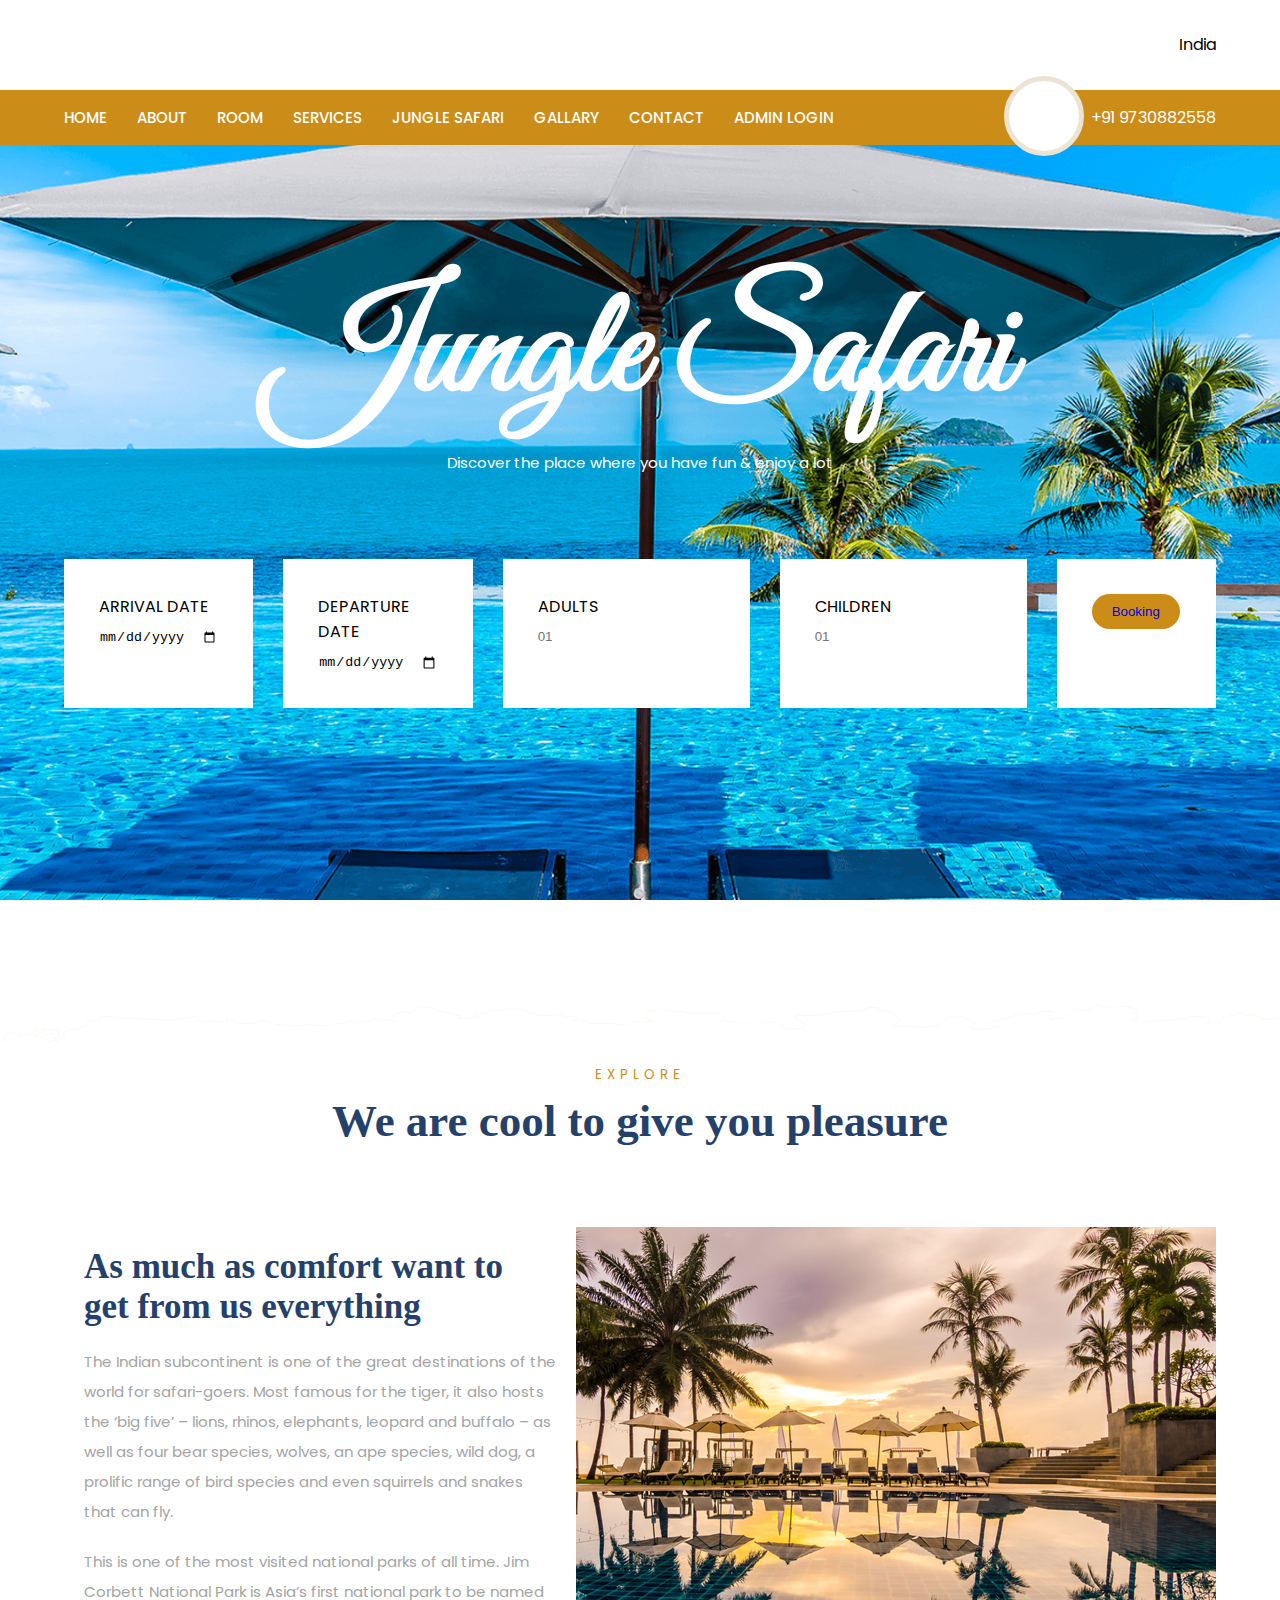
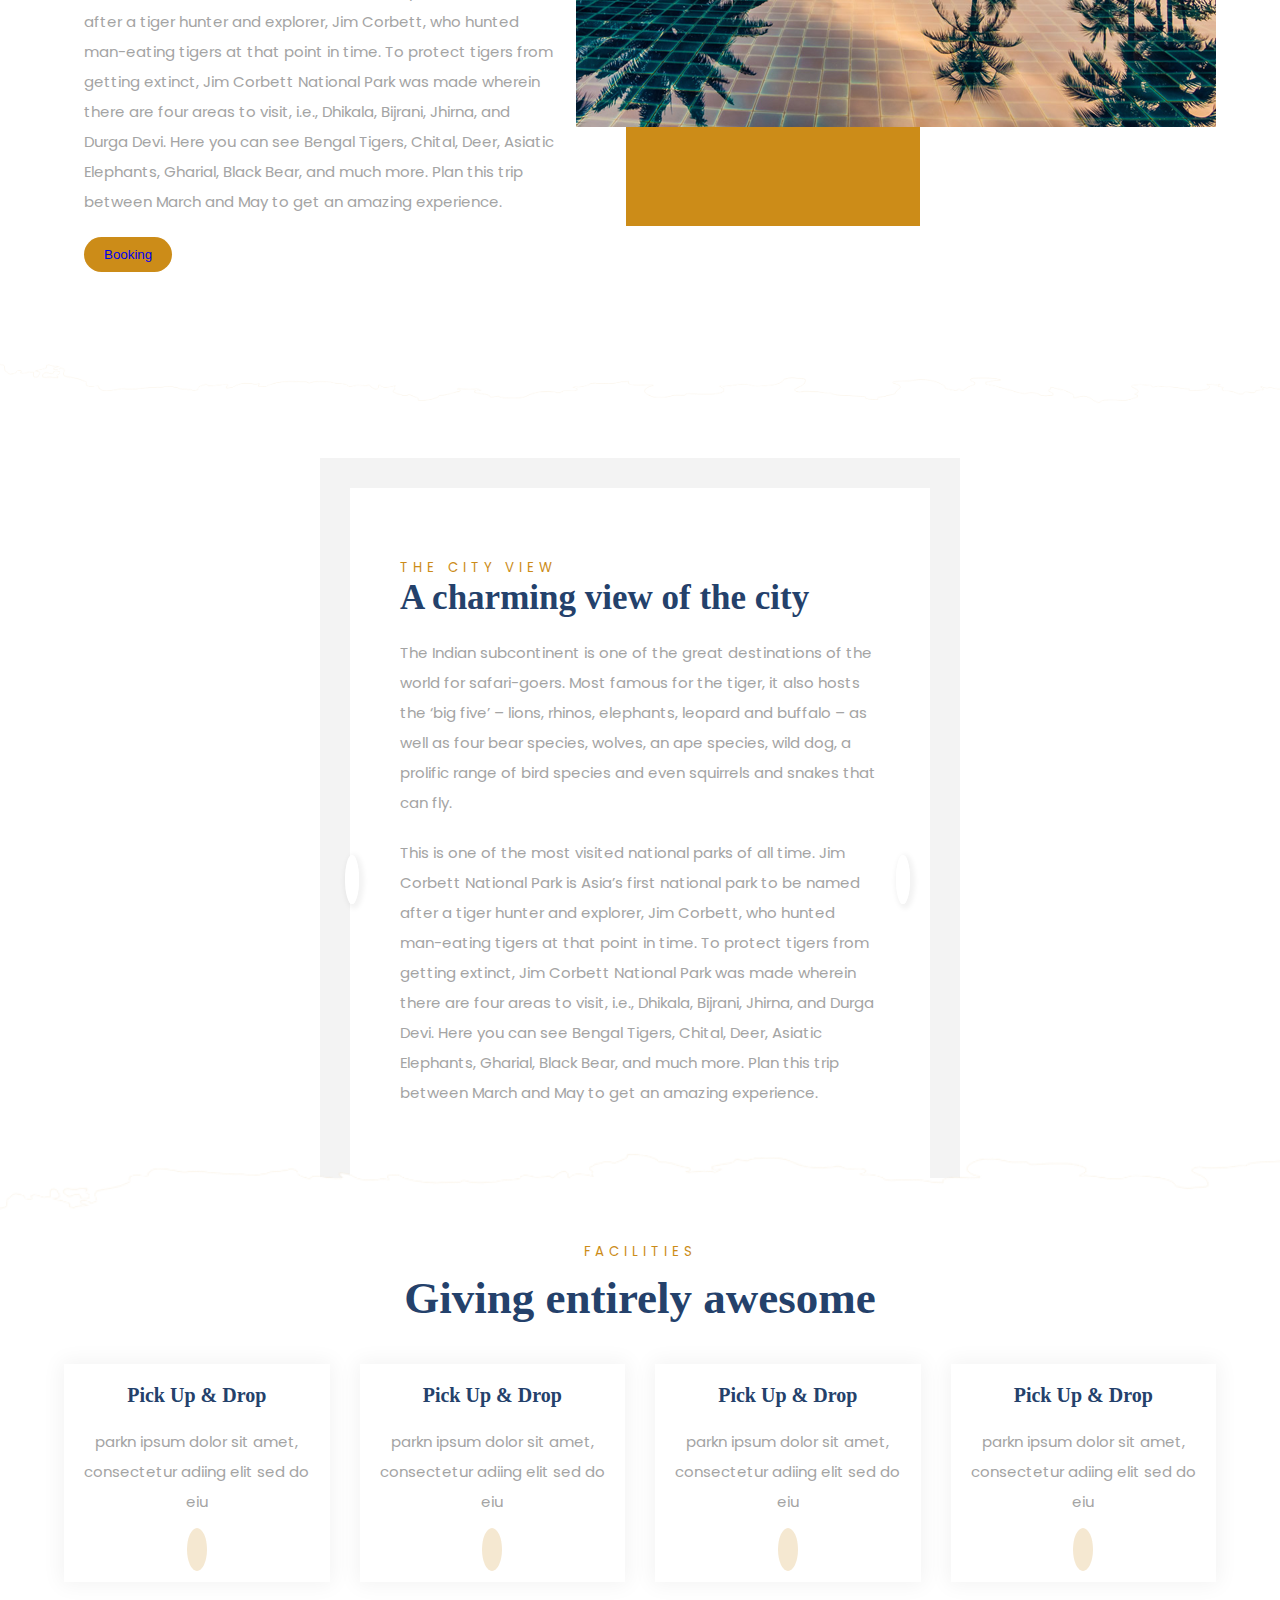
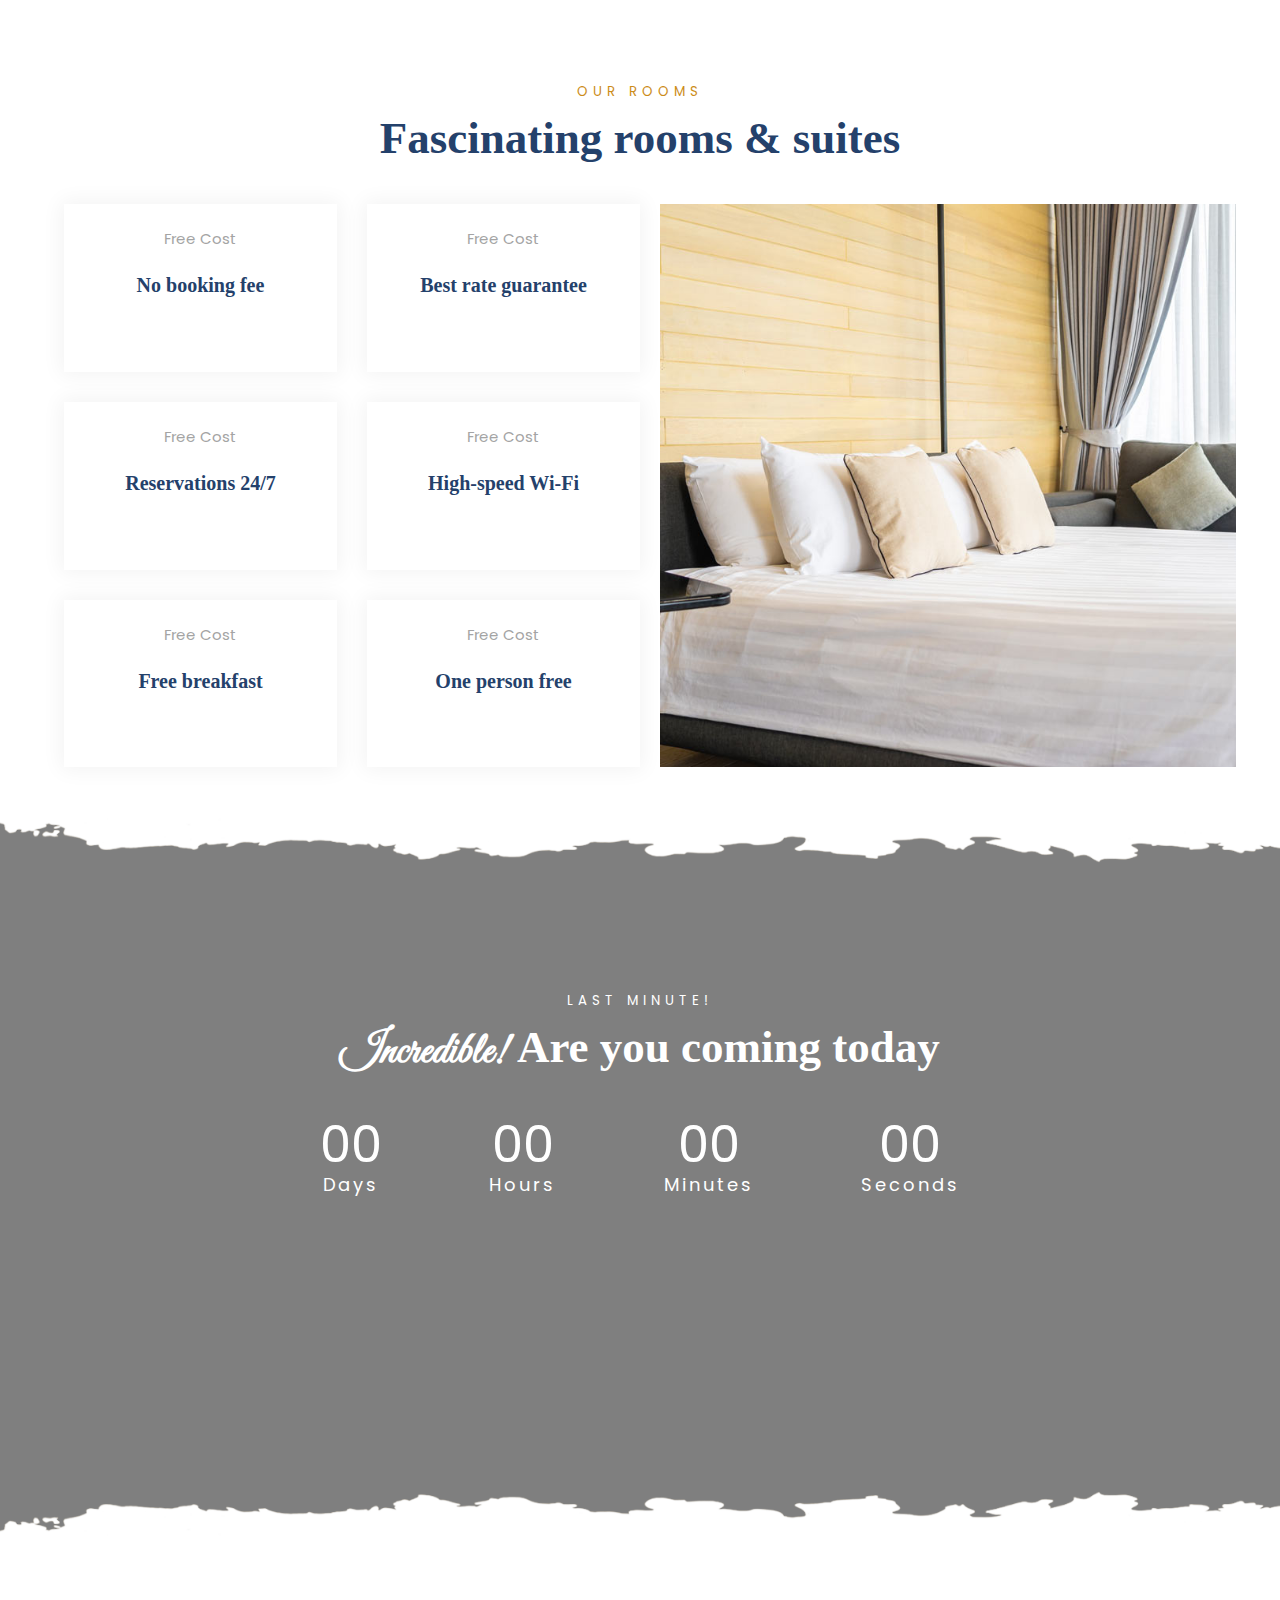
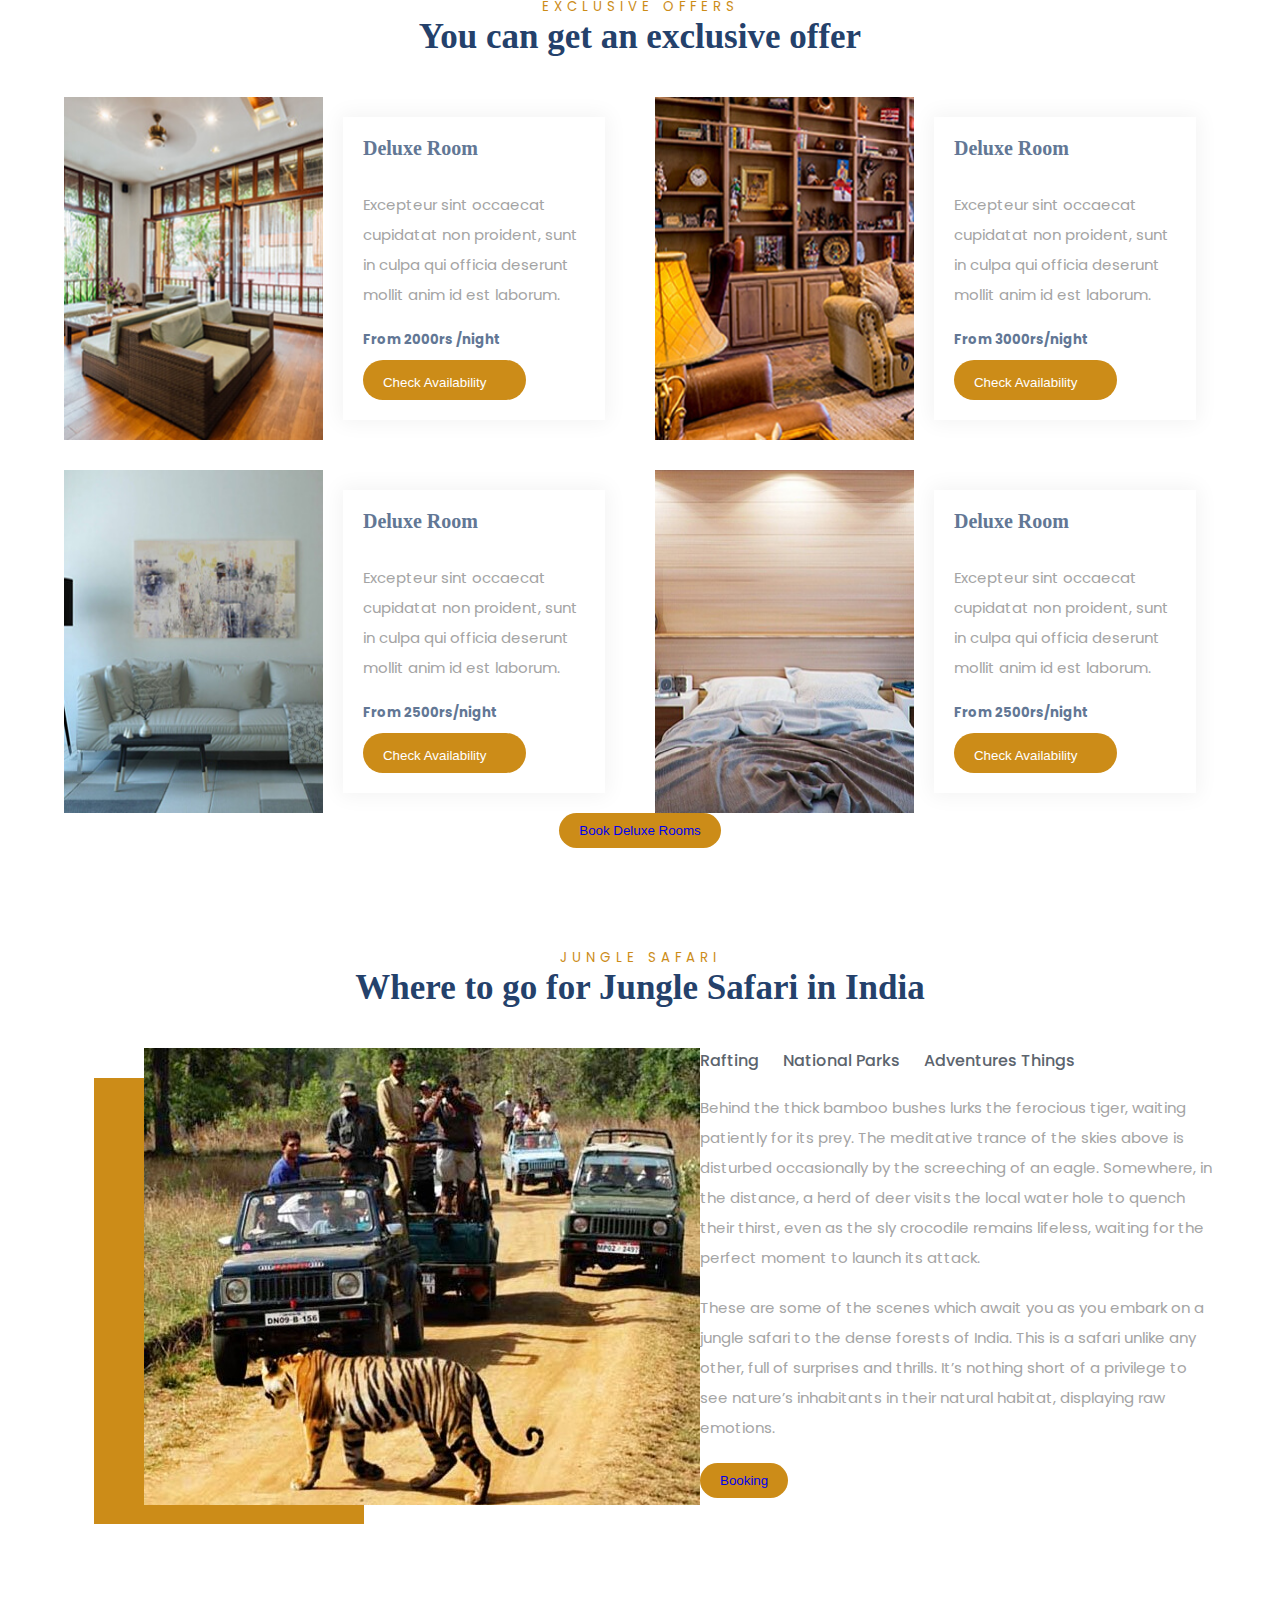
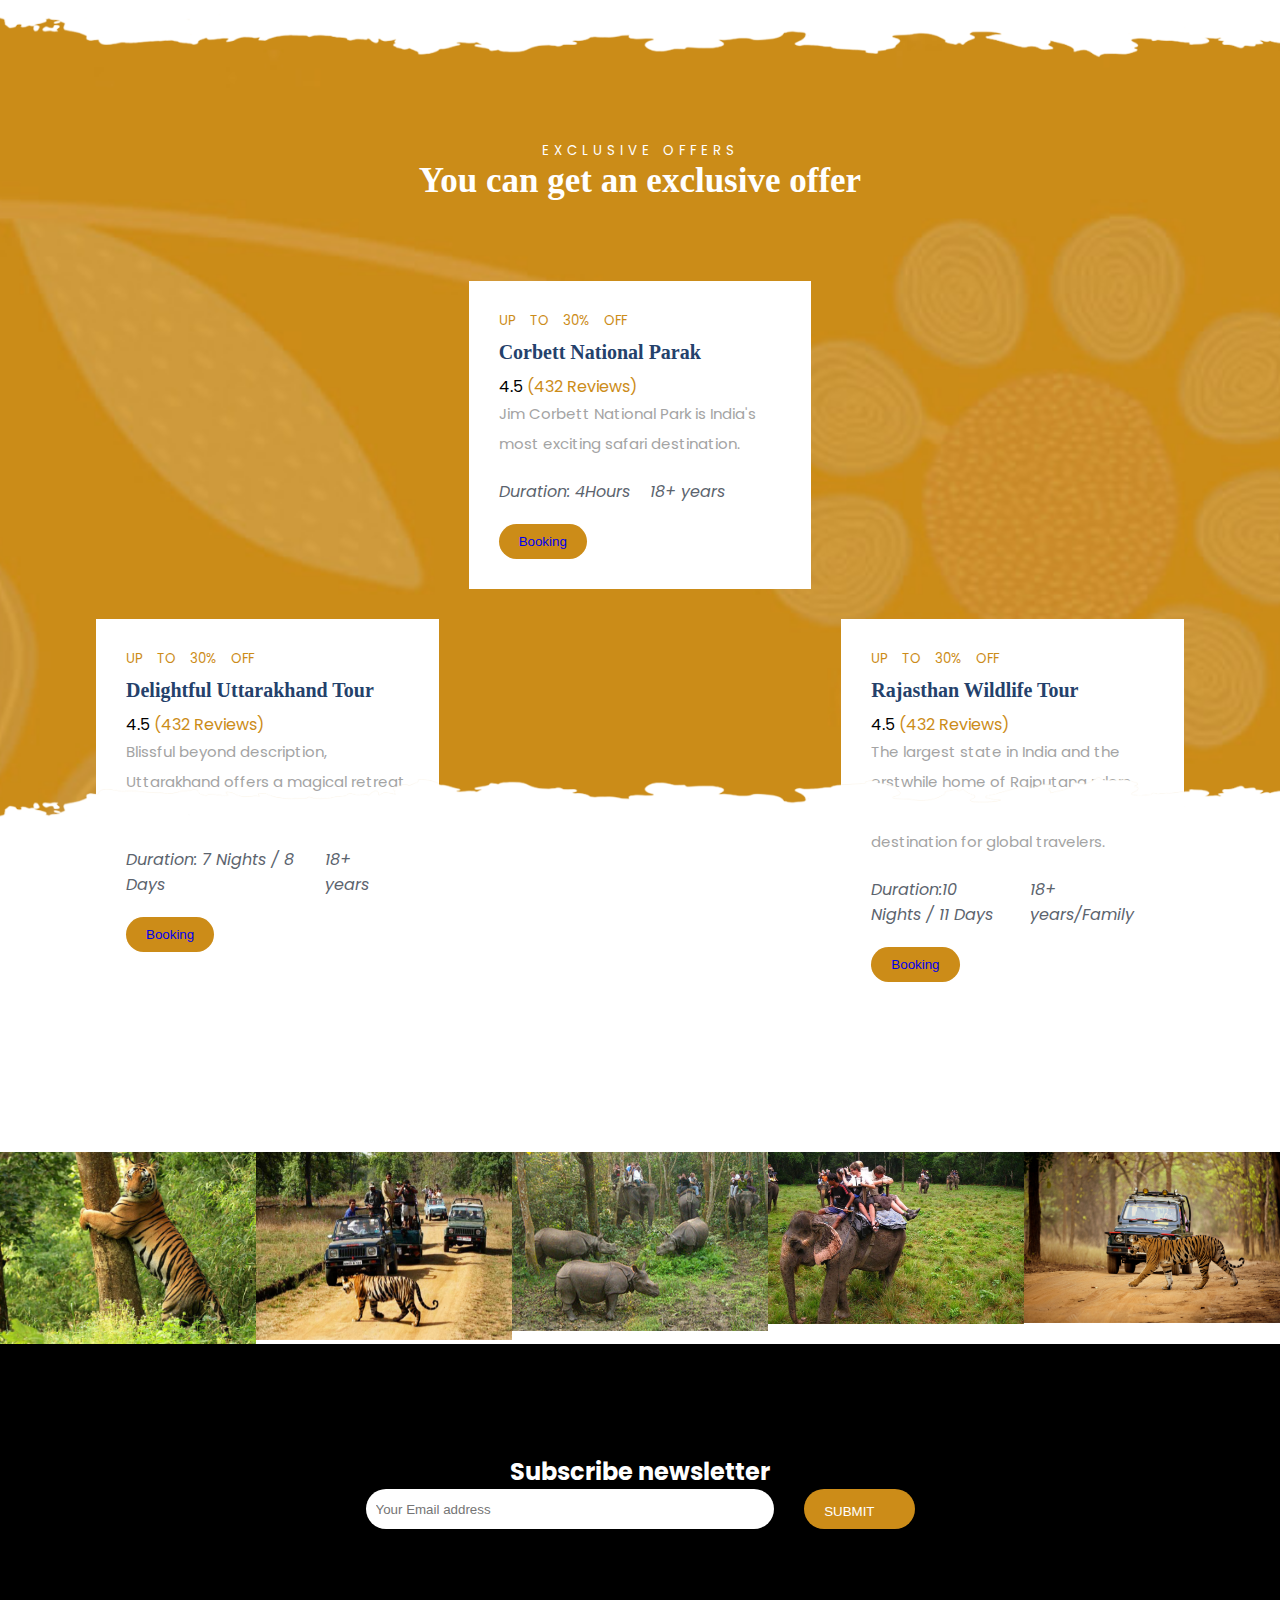
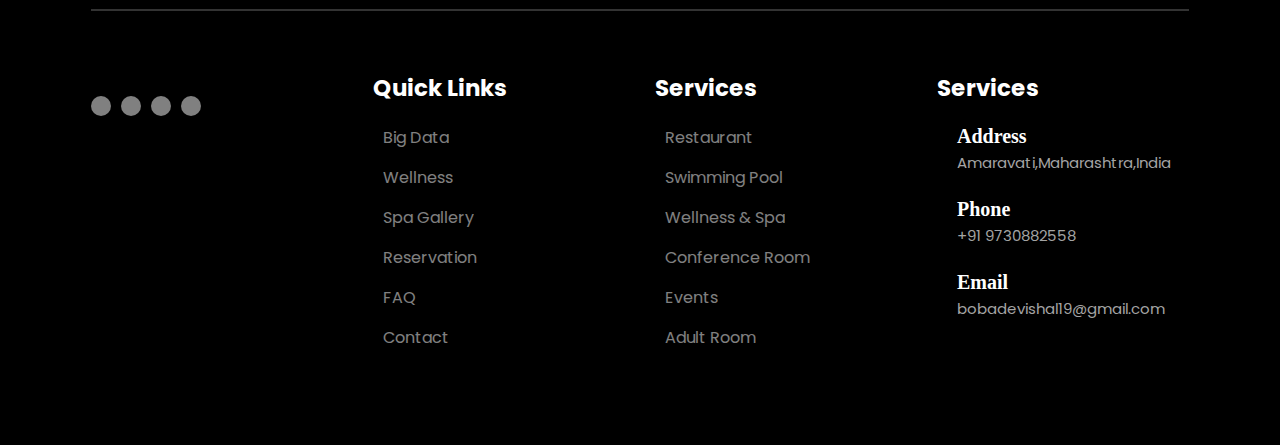
==== commit dc6e580f: "Update index.html" ====
--- a/index.html
+++ b/index.html
@@ -63,7 +63,7 @@
 
         <div class="head_contact">
           <i class="fas fa-phone-volume"></i>
-          <span>+91 9689453698</span>
+          <span>+91 9730882558</span>
         </div>
       </nav>
     </div>
@@ -695,7 +695,7 @@
             </div>
             <div class="text">
               <h3>Phone</h3>
-              <p>+91 9689453698</p>
+              <p>+91 9730882558</p>
             </div>
           </div>
           <div class="icon flex">
@@ -704,7 +704,7 @@
             </div>
             <div class="text">
               <h3>Email</h3>
-              <p>kalpesh1@gmail.com</p>
+              <p>bobadevishal19@gmail.com</p>
             </div>
           </div>
         </div>
